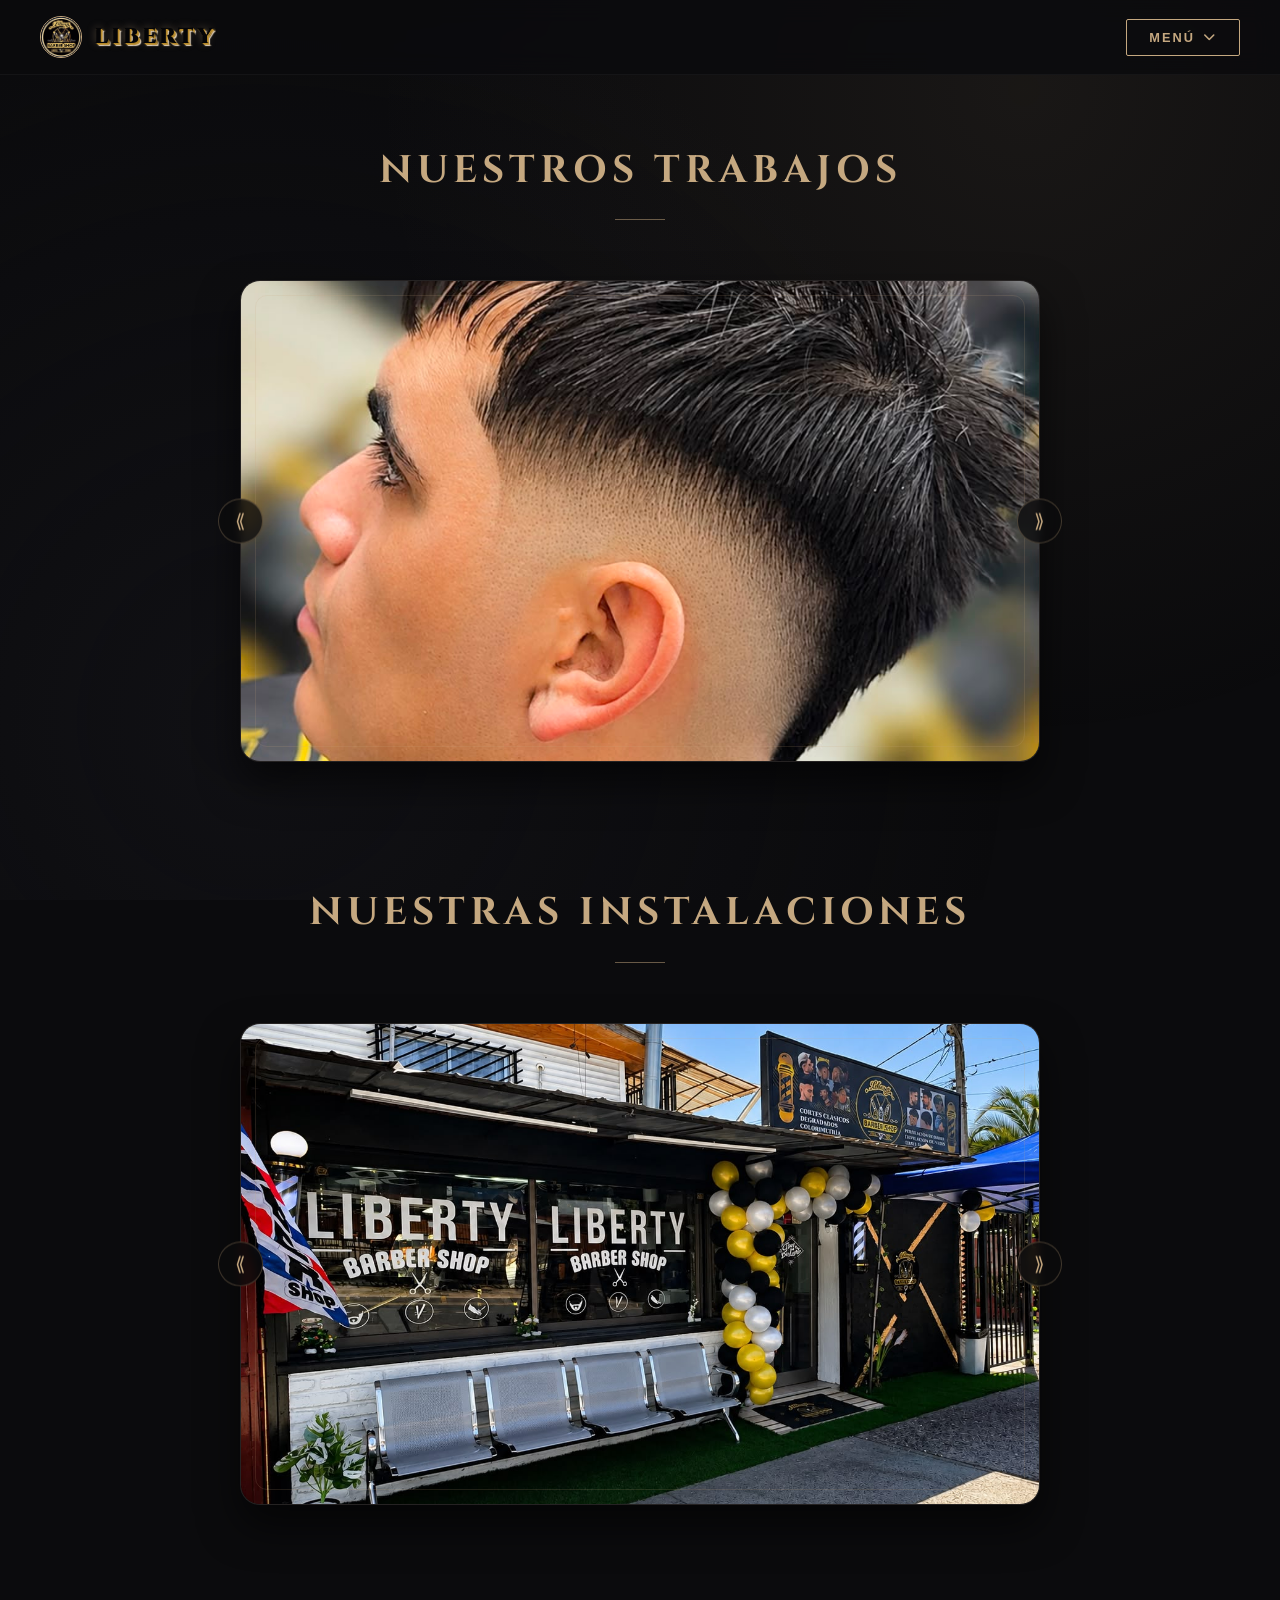
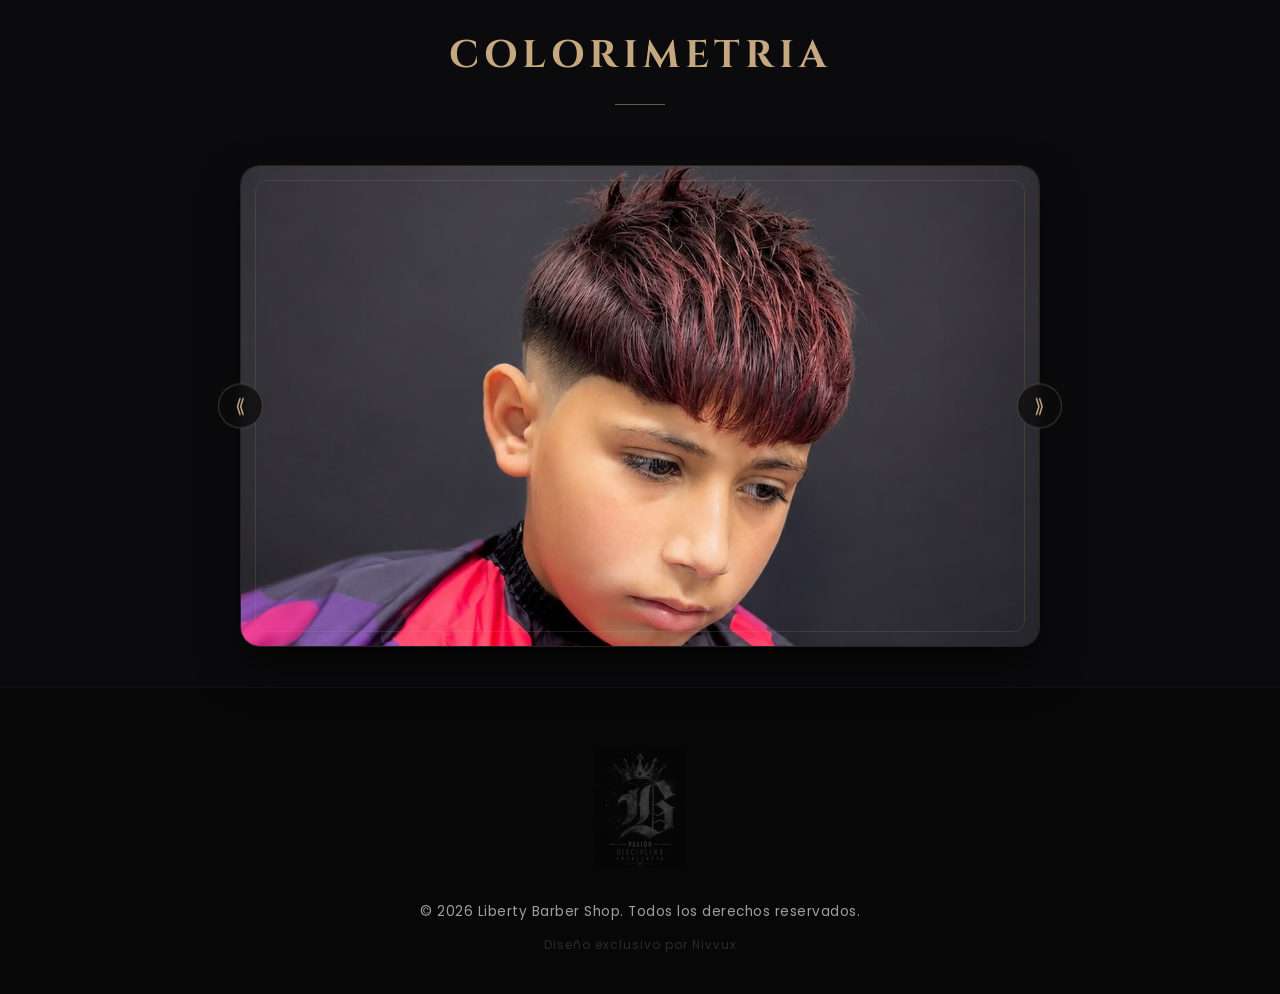
==== galeria.html @ a181b726 "Add files via upload" ====
<!DOCTYPE html>
<html lang="es">
<head>
    <meta charset="UTF-8">
    <meta name="viewport" content="width=device-width, initial-scale=1.0">
    <title>Galería - Liberty Barber Shop | Moda & Estilo</title>
    <link rel="preconnect" href="https://fonts.googleapis.com">
    <link rel="preconnect" href="https://fonts.gstatic.com" crossorigin>
    <link href="https://fonts.googleapis.com/css2?family=Cinzel:wght@500;700;900&family=Poppins:wght@300;400;600&display=swap" rel="stylesheet">
    <link rel="stylesheet" href="https://cdnjs.cloudflare.com/ajax/libs/font-awesome/6.4.0/css/all.min.css">
    <link rel="stylesheet" href="style.css">
</head>
<body>

    <nav class="navbar">
        <div class="nav-logo">
            <a href="index.html" style="text-decoration: none; display: flex; align-items: center; gap: 12px;">
                <img src="logo1.jpeg" alt="Liberty Mini" class="nav-logo-img">
                <span>Liberty</span>
            </a>
        </div>
        <div class="nav-actions">
            <div class="nav-dropdown">
                <button class="nav-btn-sm dropdown-trigger" aria-haspopup="true" aria-expanded="false">
                    Menú <i class="fa-solid fa-chevron-down dropdown-icon"></i>
                </button>
                <div class="dropdown-menu">
                    <a href="index.html" class="dropdown-item"><i class="fa-solid fa-house"></i> Home</a>
                    <a href="quienes-somos.html" class="dropdown-item"><i class="fa-solid fa-users"></i> Nosotros</a>
                    <a href="galeria.html" class="dropdown-item"><i class="fa-solid fa-images"></i> Galería</a>
                    <a href="servicios.html" class="dropdown-item"><i class="fa-solid fa-scissors"></i> Servicios</a>
                    <a href="#faq" class="dropdown-item"><i class="fa-solid fa-circle-question"></i> Preguntas Frecuentes</a>
                </div>
            </div>
        </div>
    </nav>

    <!-- SECCIÓN DE GALERÍA 1 -->
    <section id="galeria" class="section-wrapper" style="padding-top: 120px; margin-top: 20px;">
        <h2 class="section-title">Nuestros Trabajos</h2>
        <div class="gallery-slider-container">
            <div class="gallery-slider" data-tilt>
                <div class="gallery-track">
                    <div class="gallery-slide active"><div class="gallery-frame"><img src="foto1.jpeg" alt="Corte Premium"></div></div>
                    <div class="gallery-slide"><div class="gallery-frame"><img src="foto2.jpeg" alt="Perfilado de Barba"></div></div>
                    <div class="gallery-slide"><div class="gallery-frame"><img src="foto3.jpeg" alt="Fade Moderno"></div></div>
                    <div class="gallery-slide"><div class="gallery-frame"><img src="foto4.jpeg" alt="Diseño de Autor"></div></div>
                    <div class="gallery-slide"><div class="gallery-frame"><img src="foto5.jpeg" alt="Peinado Texturizado"></div></div>
                    <div class="gallery-slide"><div class="gallery-frame"><img src="niño1.jpeg" alt="Peinado Texturizado"></div></div>
                    <div class="gallery-slide"><div class="gallery-frame"><img src="niño2.jpeg" alt="Peinado Texturizado"></div></div>
                    <div class="gallery-slide"><div class="gallery-frame"><img src="niño3.jpeg" alt="Peinado Texturizado"></div></div>
                </div>
            </div>
            <button class="slider-btn prev-btn" aria-label="Anterior">&#10218;</button>
            <button class="slider-btn next-btn" aria-label="Siguiente">&#10219;</button>
        </div>
    </section>

    <!-- SECCIÓN DE GALERÍA 2 -->
    <section id="galeria-instalaciones" class="section-wrapper">
        <h2 class="section-title">Nuestras Instalaciones</h2>
        <div class="gallery-slider-container">
            <div class="gallery-slider" data-tilt>
                <div class="gallery-track">
                    <div class="gallery-slide active"><div class="gallery-frame"><img src="fachadadia.jpeg" alt="Fachada"></div></div>
                    <div class="gallery-slide"><div class="gallery-frame"><img src="lavadocabello.jpeg" alt="Zona lavado"></div></div>
                    <div class="gallery-slide"><div class="gallery-frame"><img src="mueble.jpeg" alt="Bar"></div></div>
                    <div class="gallery-slide"><div class="gallery-frame"><img src="panorama.jpeg" alt="Estación"></div></div>
                    <div class="gallery-slide"><div class="gallery-frame"><img src="interior5.jpeg" alt="Estación"></div></div>
                    <div class="gallery-slide"><div class="gallery-frame"><img src="interior6.jpeg" alt="Estación"></div></div>
                </div>
            </div>
            <button class="slider-btn prev-btn" aria-label="Anterior">&#10218;</button>
            <button class="slider-btn next-btn" aria-label="Siguiente">&#10219;</button>
        </div>
    </section>

    <section id="galeria-instalaciones" class="section-wrapper">
        <h2 class="section-title">Colorimetria</h2>
        <div class="gallery-slider-container">
            <div class="gallery-slider" data-tilt>
                <div class="gallery-track">
                    <div class="gallery-slide active"><div class="gallery-frame"><img src="colorimetria1.jpeg" alt="Fachada"></div></div>
                    <div class="gallery-slide"><div class="gallery-frame"><img src="colorimetria2.jpeg" alt="Zona lavado"></div></div>
                    <div class="gallery-slide"><div class="gallery-frame"><img src="colorimetria3.jpeg" alt="Bar"></div></div>
                    <div class="gallery-slide"><div class="gallery-frame"><img src="colorimetria4.jpeg" alt="Estación"></div></div>
                    <div class="gallery-slide"><div class="gallery-frame"><img src="colorimetria5.jpeg" alt="Estación"></div></div>
                </div>
            </div>
            <button class="slider-btn prev-btn" aria-label="Anterior">&#10218;</button>
            <button class="slider-btn next-btn" aria-label="Siguiente">&#10219;</button>
        </div>
    </section>

    <!-- LIGHTBOX (El visor de fotos tipo PowerPoint) -->
    <div id="lightbox" class="lightbox">
        <span class="close-lightbox">&times;</span>
        <button class="lb-btn lb-prev" onclick="changeImage(-1)">&#10218;</button>
        <img class="lightbox-content" id="full-img" alt="Vista ampliada">
        <button class="lb-btn lb-next" onclick="changeImage(1)">&#10219;</button>
    </div>

     <footer class="luxury-footer">
        <div class="footer-content">
            <img src="logo2.jpeg" alt="Logo Liberty" class="footer-logo-img">
            <p class="footer-rights">&copy; 2026 Liberty Barber Shop. Todos los derechos reservados.</p>
            <p class="dev-credits">Diseño exclusivo por Nivvux</p>
        </div>
    </footer>

    <script src="script.js" defer></script>
</body>
</html>
---- style.css ----
/* ==========================================================================
   INDEX GENERAL DE ESTILOS - LIBERTY BARBER SHOP
   ==========================================================================
   1. VARIABLES DE DISEÑO PREMIUM (Lujo & Sofisticación)
   2. RESET Y ESTILOS BASE
   3. BARRA DE NAVEGACIÓN COMÚN (Navbar & Logo 3D)
   4. MENÚ DESPLEGABLE (Navbar Dropdown)
   5. COMPONENTES COMUNES (Títulos, Botón Flotante y Footer)
   6. ESTILOS EXCLUSIVOS DE LA PÁGINA: INDEX (Hero Split, Combos, Precios)
   7. ESTILOS EXCLUSIVOS DE LA PÁGINA: QUIÉNES SOMOS (Nosotros)
   8. ESTILOS EXCLUSIVOS DE LA PÁGINA: SERVICIOS (Combos, Carta, Barberos)
   9. EFECTOS DE ANIMACIÓN Y SOPORTE (Scroll Reveal, Partículas)
   10. RESPONSIVIDAD Y MEDIA QUERIES (Breakpoints Críticos)
   ========================================================================== */

/* ==========================================================================
   1. VARIABLES DE DISEÑO PREMIUM
   ========================================================================== */
:root {
    --color-bg-dark: #0b0b0d;       
    --color-bg-card: #131317;       
    --color-bg-nav: rgba(11, 11, 13, 0.85);
    --color-gold: #c5a880;          
    --color-gold-hover: #e5d5be;    
    --color-gold-glow: rgba(197, 168, 128, 0.12);
    --color-text-white: #f5f5f7;    
    --color-text-muted: #9e9ea7;    
    --color-wsp: #25d366;           
    --color-wsp-dark: #128c7e;
    --font-display: 'Cinzel', serif;
    --font-sans: 'Poppins', sans-serif;
    --border-glow: 1px solid rgba(197, 168, 128, 0.1); 
    --transition-premium: all 0.5s cubic-bezier(0.16, 1, 0.3, 1); 
    --shadow-premium: 0 20px 40px rgba(0, 0, 0, 0.6);
}

/* ==========================================================================
   2. RESET Y ESTILOS BASE
   ========================================================================== */
*, *::before, *::after {
    margin: 0;
    padding: 0;
    box-sizing: border-box;
}

html {
    scroll-behavior: smooth;
}

body {
    background-color: var(--color-bg-dark);
    color: var(--color-text-white);
    font-family: var(--font-sans);
    line-height: 1.6;
    overflow-x: hidden; 
    width: 100%;
    max-width: 100vw;
    position: relative;
}

/* Fondo difuminado de lujo */
body::before {
    content: '';
    position: fixed;
    top: 0;
    left: 0;
    width: 100%;
    height: 100%;
    background: 
        radial-gradient(circle at 80% 10%, rgba(197, 168, 128, 0.08) 0%, transparent 50%),
        radial-gradient(circle at 20% 80%, rgba(20, 20, 25, 0.6) 0%, transparent 60%);
    z-index: -2;
    pointer-events: none;
}

img, video, iframe {
    max-width: 100%;
    height: auto;
}

.container {
    max-width: 1200px;
    margin: 0 auto;
    padding: 0 24px;
}

/* ==========================================================================
   3. BARRA DE NAVEGACIÓN COMÚN (NAVBAR)
   ========================================================================== */
.navbar {
    position: fixed;
    top: 0;
    left: 0;
    width: 100%;
    height: 75px;
    background: var(--color-bg-nav);
    backdrop-filter: blur(12px);
    -webkit-backdrop-filter: blur(12px);
    border-bottom: 1px solid rgba(255, 255, 255, 0.04);
    display: flex;
    align-items: center;
    justify-content: space-between;
    padding: 0 40px;
    z-index: 1000;
}

.nav-logo {
    display: flex;
    align-items: center;
    gap: 16px;
    overflow: hidden;
    height: 100%;
}

.nav-logo-img {
    height: 42px;
    width: 42px;
    border-radius: 50%;
    border: 1px solid var(--color-gold);
    object-fit: cover;
}

.nav-logo span {
    font-family: var(--font-display);
    font-size: 1.35rem;
    font-weight: 900;
    letter-spacing: 3px;
    text-transform: uppercase;
    color: #0b0b0d; 
    -webkit-text-fill-color: #050507;
    text-shadow: 
        1px 1px 0px #b38728,
        2px 2px 0px #bf953f,
        3px 3px 1px #e5d5be,
        0px 0px 8px rgba(197, 168, 128, 0.4);
    display: inline-block;
    transition: var(--transition-premium);
}

.nav-logo:hover span {
    text-shadow: 
        1px 1px 0px #b38728,
        2px 2px 0px #bf953f,
        3px 3px 3px #fcf6ba,
        0px 0px 15px rgba(197, 168, 128, 0.8);
    transform: scale(1.02);
}

.nav-actions {
    display: flex;
    align-items: center;
    gap: 30px;
}

.nav-link {
    color: var(--color-text-muted);
    text-decoration: none;
    font-size: 0.85rem;
    font-weight: 600;
    letter-spacing: 2px;
    text-transform: uppercase;
    transition: var(--transition-premium);
}

.nav-link:hover {
    color: var(--color-gold);
}

.nav-btn-sm {
    background: transparent;
    color: var(--color-gold);
    border: 1px solid var(--color-gold);
    padding: 10px 22px;
    font-size: 0.8rem;
    font-weight: 600;
    letter-spacing: 2px;
    text-transform: uppercase;
    text-decoration: none;
    border-radius: 2px;
    transition: var(--transition-premium);
}

.nav-btn-sm:hover {
    background: var(--color-gold);
    color: var(--color-bg-dark);
    box-shadow: 0 0 15px rgba(197, 168, 128, 0.3);
}

/* ==========================================================================
   4. MENÚ DESPLEGABLE (NAV-DROPDOWN)
   ========================================================================== */
.nav-dropdown {
    position: relative;
    display: inline-block;
}

.dropdown-trigger {
    display: inline-flex;
    align-items: center;
    gap: 8px;
    cursor: pointer;
    background: transparent;
    outline: none;
}

.dropdown-icon {
    font-size: 0.75rem;
    transition: transform 0.3s ease;
}

.nav-dropdown.active .dropdown-trigger {
    background: var(--color-gold);
    color: var(--color-bg-dark);
}

.nav-dropdown.active .dropdown-icon {
    transform: rotate(180deg);
}

.dropdown-menu {
    position: absolute;
    top: calc(100% + 10px);
    right: 0;
    width: 220px;
    background: rgba(19, 19, 23, 0.96);
    border: 1px solid rgba(197, 168, 128, 0.25);
    border-radius: 8px;
    padding: 10px 0;
    box-shadow: 0 10px 30px rgba(0, 0, 0, 0.8);
    backdrop-filter: blur(10px);
    -webkit-backdrop-filter: blur(10px);
    opacity: 0;
    visibility: hidden;
    transform: translateY(-10px);
    transition: opacity 0.3s cubic-bezier(0.16, 1, 0.3, 1), 
                transform 0.3s cubic-bezier(0.16, 1, 0.3, 1), 
                visibility 0.3s;
    z-index: 1100;
}

.nav-dropdown.active .dropdown-menu {
    opacity: 1;
    visibility: visible;
    transform: translateY(0);
}

.dropdown-item {
    display: flex;
    align-items: center;
    gap: 12px;
    padding: 12px 20px;
    color: var(--color-text-muted);
    text-decoration: none;
    font-size: 0.85rem;
    font-weight: 500;
    letter-spacing: 1px;
    transition: var(--transition-premium);
}

.dropdown-item i {
    font-size: 0.9rem;
    color: var(--color-gold);
    width: 16px;
    text-align: center;
}

.dropdown-item:hover {
    background: rgba(197, 168, 128, 0.08);
    color: var(--color-text-white);
    padding-left: 25px;
}

/* ==========================================================================
   5. COMPONENTES COMUNES (TÍTULOS, BOTÓN WSP Y FOOTER)
   ========================================================================== */
.section-wrapper {
    padding: 80px 0 40px;
}

.section-title {
    font-family: var(--font-display);
    color: var(--color-gold);
    text-align: center;
    font-size: 2.4rem;
    letter-spacing: 5px;
    margin-bottom: 60px;
    text-transform: uppercase;
    position: relative;
}

.section-title::after {
    content: '';
    display: block;
    width: 50px;
    height: 1px;
    background: var(--color-gold);
    margin: 18px auto 0;
    opacity: 0.5;
}

.wsp-float {
    position: fixed;
    width: 56px;
    height: 56px;
    bottom: 30px;
    right: 30px;
    background-color: var(--color-wsp-dark);
    color: #fff;
    border-radius: 50%;
    display: flex;
    align-items: center;
    justify-content: center;
    font-size: 28px;
    box-shadow: 0 8px 25px rgba(0,0,0,0.5);
    z-index: 999;
    text-decoration: none;
    transition: var(--transition-premium);
}

.wsp-float:hover {
    transform: scale(1.1) rotate(8deg);
    background-color: #075e54;
}

.luxury-footer {
    border-top: 1px solid rgba(255, 255, 255, 0.04);
    background: #070708;
    padding: 60px 20px 40px;
    text-align: center;
}

.footer-content {
    max-width: 600px;
    margin: 0 auto;
}

.footer-logo-img {
    max-width: 90px;
    height: auto;
    margin-bottom: 25px;
    filter: grayscale(1) opacity(0.25);
    transition: var(--transition-premium);
}

.luxury-footer:hover .footer-logo-img {
    filter: grayscale(0) opacity(0.65) drop-shadow(0 0 8px rgba(197, 168, 128, 0.2));
}

.footer-rights {
    color: var(--color-text-muted);
    font-size: 0.85rem;
    letter-spacing: 0.5px;
    margin-bottom: 12px;
}

.dev-credits {
    font-size: 0.75rem;
    color: rgba(255, 255, 255, 0.15);
    letter-spacing: 1px;
}

/* ==========================================================================
   6. ESTILOS EXCLUSIVOS DE LA PÁGINA: INDEX
   ========================================================================== */
.hero-split {
    min-height: 90vh;
    padding: 120px 40px 60px;
    display: flex;
    flex-direction: column; 
    align-items: center;    
    justify-content: center; 
    text-align: center;     
    gap: 40px;
    max-width: 1400px;
    margin: 0 auto;
}

.hero-content {
    flex: none; 
    width: 100%;
    max-width: 600px;
    display: flex;
    flex-direction: column;
    align-items: center; 
}

.hero-schedule-box {
    margin: 25px auto 0 auto; 
}

.brand-badge {
    display: inline-block;
    font-family: var(--font-sans);
    font-size: 0.8rem;
    font-weight: 600;
    letter-spacing: 4px;
    color: var(--color-gold);
    text-transform: uppercase;
    margin-bottom: 20px;
    border-bottom: 1px solid var(--color-gold);
    padding-bottom: 4px;
}

.hero-title {
    font-family: var(--font-display);
    font-size: 3.8rem;
    line-height: 1.1;
    font-weight: 900;
    letter-spacing: 2px;
    text-transform: uppercase;
    margin-bottom: 20px;
}

.hero-title span {
    color: var(--color-gold);
    font-size: 3.4rem;
    display: block;
    font-weight: 500;
}

.hero-subtitle {
    font-family: var(--font-sans);
    color: var(--color-text-muted);
    font-size: 1.05rem;
    letter-spacing: 3px;
    text-transform: uppercase;
    margin-bottom: 40px;
}

.hero-cta-group {
    display: flex;
    gap: 20px;
}

.cta-btn {
    display: inline-flex;
    align-items: center;
    justify-content: center;
    gap: 12px;
    padding: 18px 32px;
    font-size: 0.85rem;
    font-weight: 600;
    letter-spacing: 2px;
    text-decoration: none;
    text-transform: uppercase;
    border-radius: 4px;
    transition: var(--transition-premium);
}

.primary-btn {
    background: var(--color-wsp-dark);
    color: #fff;
    box-shadow: 0 4px 15px rgba(18, 140, 126, 0.2);
}

.primary-btn:hover {
    background: #075e54;
    transform: translateY(-3px);
    box-shadow: 0 10px 25px rgba(18, 140, 126, 0.35);
}

.secondary-btn {
    background: transparent;
    color: var(--color-gold);
    border: 1px solid rgba(197, 168, 128, 0.4);
}

.secondary-btn:hover {
    background: rgba(197, 168, 128, 0.05);
    border-color: var(--color-gold);
    color: var(--color-text-white);
    transform: translateY(-3px);
}

/* Mosaico Visual Derecho (Index) */
.hero-visual-grid {
    flex: 1;
    display: grid;
    grid-template-columns: repeat(12, 1fr);
    grid-template-rows: repeat(12, 1fr);
    height: 550px;
    position: relative;
}

.visual-box {
    position: relative;
    overflow: hidden;
    border-radius: 12px;
    box-shadow: var(--shadow-premium);
    transition: transform 0.1s ease;
}

.visual-box img {
    width: 100%;
    height: 100%;
    object-fit: cover;
    display: block;
    transition: transform 0.8s var(--transition-premium);
}

.visual-box:hover img {
    transform: scale(1.06);
}

.visual-box::after {
    content: '';
    position: absolute;
    top: 12px;
    left: 12px;
    right: 12px;
    bottom: 12px;
    border: 1px solid rgba(197, 168, 128, 0.2);
    border-radius: 8px;
    pointer-events: none;
    z-index: 2;
}

.main-img {
    grid-column: 1 / 9;
    grid-row: 1 / 11;
    border: 2px solid rgba(197, 168, 128, 0.25);
    z-index: 2;
}

.sub-img {
    grid-column: 6 / 13;
    grid-row: 4 / 13;
    border: 1px solid rgba(197, 168, 128, 0.15);
    z-index: 3;
}

.visual-caption {
    position: absolute;
    bottom: 0;
    left: 0;
    width: 100%;
    background: linear-gradient(to top, rgba(0,0,0,0.85) 0%, transparent 100%);
    color: var(--color-gold);
    font-family: var(--font-display);
    padding: 30px 24px 16px;
    font-size: 1rem;
    letter-spacing: 2px;
    text-transform: uppercase;
    z-index: 4;
}

/* Combos Exclusivos (Tarjetas Acordeón) */
.combos-new-grid {
    display: grid;
    grid-template-columns: repeat(auto-fit, minmax(320px, 1fr));
    gap: 30px;
    perspective: 1000px;
}

.combo-card-new {
    background: linear-gradient(145deg, #16161a 0%, #0f0f12 100%);
    border: var(--border-glow);
    border-radius: 16px;
    padding: 45px 35px 35px;
    position: relative;
    display: flex;
    flex-direction: column;
    justify-content: space-between;
    transition: transform 0.1s ease, box-shadow 0.4s ease;
    transform-style: preserve-3d;
}

.combo-card-new.featured-new {
    border: 1px solid rgba(197, 168, 128, 0.35);
    background: linear-gradient(145deg, #1c1c22 0%, #0f0f12 100%);
    box-shadow: 0 15px 40px rgba(197, 168, 128, 0.04);
}

.card-badge {
    position: absolute;
    top: -12px;
    left: 35px;
    background: #1c1c22;
    border: 1px solid rgba(197, 168, 128, 0.3);
    color: var(--color-text-muted);
    font-size: 0.65rem;
    font-weight: 600;
    letter-spacing: 2px;
    padding: 4px 14px;
    border-radius: 4px;
    text-transform: uppercase;
}

.premium-badge {
    background: linear-gradient(90deg, #c5a880, #e5d5be);
    color: var(--color-bg-dark);
    font-weight: 700;
    border: none;
    box-shadow: 0 4px 12px rgba(197, 168, 128, 0.2);
}

.card-header-new {
    border-bottom: 1px solid rgba(255, 255, 255, 0.05);
    padding-bottom: 20px;
    margin-bottom: 25px;
}

.card-header-new h3 {
    font-family: var(--font-display);
    font-size: 1.4rem;
    letter-spacing: 1px;
    margin-bottom: 10px;
}

.card-header-new .price {
    font-family: var(--font-display);
    font-size: 2rem;
    color: var(--color-gold);
    font-weight: 700;
}

.combo-details {
    max-height: 0;
    overflow: hidden;
    opacity: 0;
    transition: max-height 0.6s cubic-bezier(0.16, 1, 0.3, 1), opacity 0.4s ease;
}

.combo-card-new.active .combo-details {
    max-height: 500px;
    opacity: 1;
    margin-bottom: 20px;
}

.combo-list {
    list-style: none;
}

.combo-list li {
    font-size: 0.9rem;
    color: var(--color-text-muted);
    margin-bottom: 12px;
    padding-left: 22px;
    position: relative;
}

.combo-list li::before {
    content: '✦';
    position: absolute;
    left: 0;
    color: var(--color-gold);
    font-size: 0.8rem;
}

.toggle-details-btn {
    background: transparent;
    border: none;
    color: var(--color-gold);
    font-family: var(--font-sans);
    font-size: 0.75rem;
    font-weight: 600;
    letter-spacing: 2px;
    text-transform: uppercase;
    cursor: pointer;
    display: inline-flex;
    align-items: center;
    justify-content: center;
    gap: 8px;
    margin-top: 15px;
    padding: 8px 0;
    width: 100%;
    transition: var(--transition-premium);
}

.toggle-details-btn:hover {
    color: var(--color-text-white);
}

.toggle-details-btn i {
    transition: transform 0.4s ease;
    font-size: 0.7rem;
}

.combo-card-new.active .toggle-details-btn i {
    transform: rotate(180deg);
}

/* Carta de Precios a Dos Columnas */
.menu-dual-column {
    display: grid;
    grid-template-columns: 1fr;
    gap: 50px;
    background: linear-gradient(145deg, #131317 0%, #0b0b0d 100%);
    border: var(--border-glow);
    border-radius: 20px;
    padding: 50px;
    box-shadow: var(--shadow-premium);
}

@media (min-width: 992px) {
    .menu-dual-column {
        grid-template-columns: 1fr 1fr;
        gap: 80px;
    }
}

.menu-block h3 {
    font-family: var(--font-display);
    color: var(--color-text-white);
    font-size: 1.3rem;
    letter-spacing: 2px;
    text-transform: uppercase;
    margin-bottom: 35px;
    display: flex;
    align-items: center;
}

.gold-icon-small {
    color: var(--color-gold);
    margin-right: 12px;
    font-size: 1.1rem;
}

.eval-tag {
    font-family: var(--font-sans);
    font-size: 0.7rem;
    color: var(--color-text-muted);
    text-transform: none;
    margin-left: 10px;
    font-weight: 400;
}

.menu-list-new {
    display: flex;
    flex-direction: column;
    gap: 24px;
}

.menu-item-new {
    display: flex;
    justify-content: space-between;
    align-items: baseline;
    position: relative;
    padding-bottom: 8px;
    border-bottom: 1px dashed rgba(255, 255, 255, 0.05);
    transition: var(--transition-premium);
}

.menu-item-new:hover {
    border-bottom-color: rgba(197, 168, 128, 0.3);
}

.menu-item-new .item-name {
    font-size: 0.95rem;
    color: var(--color-text-white);
    letter-spacing: 0.5px;
}

.menu-item-new .item-price {
    font-family: var(--font-display);
    color: var(--color-gold);
    font-weight: 700;
    font-size: 1.05rem;
}

/* Quick Info Strip (Ubicación y Horario) */
.info-strip {
    display: grid;
    grid-template-columns: repeat(auto-fit, minmax(280px, 1fr));
    gap: 24px;
    margin: 60px 0 100px;
}

.info-strip-item {
    background: var(--color-bg-card);
    border: var(--border-glow);
    border-radius: 12px;
    padding: 30px;
    display: flex;
    align-items: center;
    gap: 20px;
}

.info-strip-item .gold-icon {
    font-size: 1.8rem;
    color: var(--color-gold);
    background: var(--color-gold-glow);
    width: 55px;
    height: 55px;
    border-radius: 50%;
    display: flex;
    align-items: center;
    justify-content: center;
    flex-shrink: 0;
}

.info-strip-item h4 {
    font-family: var(--font-display);
    font-size: 1rem;
    letter-spacing: 1px;
    text-transform: uppercase;
    margin-bottom: 4px;
}

.info-strip-item p {
    color: var(--color-text-muted);
    font-size: 0.9rem;
    display: flex;
    align-items: center;
    gap: 8px;
}

.status-dot {
    width: 8px;
    height: 8px;
    background-color: #2ecc71;
    border-radius: 50%;
    display: inline-block;
    box-shadow: 0 0 8px #2ecc71;
}

/* ==========================================================================
   7. ESTILOS EXCLUSIVOS DE LA PÁGINA: QUIÉNES SOMOS (quienes-somos.html)
   ========================================================================== */
.about-page .page-header, .services-page .page-header {
    text-align: center;
    padding: 140px 0 40px;
}

.story-grid {
    display: grid;
    grid-template-columns: 1fr;
    gap: 50px;
    align-items: center;
    margin-bottom: 80px;
}

@media (min-width: 992px) {
    .story-grid {
        grid-template-columns: 1.2fr 1fr; 
    }
    
    .reverse-grid {
        direction: rtl; 
    }
    
    .reverse-grid .story-content {
        direction: ltr; 
    }
}

.story-visual {
    position: relative;
    border-radius: 12px;
    overflow: hidden;
    box-shadow: var(--shadow-premium);
}

.about-img-frame {
    width: 100%;
    height: auto;
    max-height: 480px;
    object-fit: cover;
    display: block;
    transition: transform 0.6s var(--transition-premium);
}

.story-visual:hover .about-img-frame {
    transform: scale(1.03);
}

.story-content {
    padding: 20px 0;
}

.content-title {
    font-family: var(--font-display);
    color: var(--color-gold);
    font-size: 2rem;
    letter-spacing: 3px;
    text-transform: uppercase;
    margin-bottom: 25px;
}

.story-content p {
    color: var(--color-text-muted);
    font-size: 1rem;
    margin-bottom: 20px;
    line-height: 1.8;
}

.values-grid {
    display: grid;
    grid-template-columns: repeat(auto-fit, minmax(280px, 1fr));
    gap: 30px;
    margin-top: 40px;
}

.value-card {
    background: linear-gradient(145deg, #16161a 0%, #0f0f12 100%);
    border: var(--border-glow);
    padding: 40px 30px;
    border-radius: 12px;
    text-align: center;
    transition: transform 0.4s ease, box-shadow 0.4s ease;
}

.value-card:hover {
    transform: translateY(-50px);
    box-shadow: 0 10px 25px rgba(0, 0, 0, 0.5);
}

.value-card.featured-value {
    border: 1px solid rgba(197, 168, 128, 0.35);
    background: linear-gradient(145deg, #1c1c22 0%, #0f0f12 100%);
}

.value-card h3 {
    font-family: var(--font-display);
    color: var(--color-gold);
    font-size: 1.4rem;
    letter-spacing: 2px;
    margin-bottom: 15px;
    text-transform: uppercase;
}

.value-card p {
    color: var(--color-text-muted);
    font-size: 0.95rem;
    line-height: 1.6;
}

.final-cta {
    background: linear-gradient(145deg, #131317 0%, #0b0b0d 100%);
    border: var(--border-glow);
    border-radius: 16px;
    padding: 50px 30px; 
    text-align: center;
    max-width: 750px;   
    margin: 50px auto 80px;
    box-shadow: var(--shadow-premium), 0 0 25px rgba(197, 168, 128, 0.02);
    position: relative;
    overflow: hidden;
    display: flex;
    flex-direction: column;
    align-items: center;
    justify-content: center;
    transition: transform 0.3s ease, box-shadow 0.3s ease;
}

.final-cta::before {
    content: '';
    position: absolute;
    top: -50%;
    left: -50%;
    width: 200%;
    height: 200%;
    background: radial-gradient(circle, rgba(197, 168, 128, 0.04) 0%, transparent 60%);
    pointer-events: none;
    z-index: 1;
}

.cta-content {
    position: relative;
    z-index: 2;
    width: 100%;
    max-width: 580px; 
    display: flex;
    flex-direction: column;
    align-items: center;
}

.content-title-cta {
    font-family: var(--font-display); 
    color: var(--color-gold);
    font-size: 2.2rem; 
    letter-spacing: 3px;
    text-transform: uppercase;
    margin-bottom: 15px;
    text-shadow: 0 0 10px rgba(197, 168, 128, 0.15);
}

.final-cta p {
    color: var(--color-text-muted);
    font-size: 1.05rem;
    font-family: var(--font-sans);
    letter-spacing: 0.5px;
    line-height: 1.6;
    margin: 0; 
}

@media (min-width: 901px) {
    .final-cta:hover {
        transform: translateY(-3px);
        box-shadow: 0 20px 40px rgba(0, 0, 0, 0.6), 0 0 30px rgba(197, 168, 128, 0.05);
    }
}

@media (max-width: 768px) {
    .final-cta {
        padding: 40px 20px;
        margin: 30px 16px 60px;
        border-radius: 12px;
    }
    .content-title-cta {
        font-size: 1.6rem;
        letter-spacing: 2px;
        margin-bottom: 12px;
    }
    .final-cta p {
        font-size: 0.95rem;
    }
}

/* ==========================================================================
   8. ESTILOS EXCLUSIVOS DE LA PÁGINA: SERVICIOS (servicios.html)
   ========================================================================== */
.barbers-grid {
    display: grid;
    grid-template-columns: repeat(auto-fit, minmax(250px, 1fr));
    gap: 30px;
    margin-top: 40px;
    perspective: 1000px;
}

.barber-card {
    background: linear-gradient(145deg, #16161a 0%, #0f0f12 100%);
    border: var(--border-glow);
    border-radius: 16px;
    padding: 35px 25px;
    text-align: center;
    position: relative;
    display: flex;
    flex-direction: column;
    align-items: center;
    justify-content: space-between;
    transition: transform 0.1s ease, box-shadow 0.4s ease;
    transform-style: preserve-3d;
}

.barber-card:hover {
    box-shadow: 0 15px 35px rgba(197, 168, 128, 0.08);
}

.barber-badge {
    position: absolute;
    top: 15px;
    right: 15px;
    background: var(--color-gold-glow);
    border: 1px solid rgba(197, 168, 128, 0.3);
    color: var(--color-gold);
    font-size: 0.65rem;
    font-weight: 600;
    letter-spacing: 1.5px;
    padding: 3px 10px;
    border-radius: 4px;
    text-transform: uppercase;
}

.barber-img-container {
    width: 110px;
    height: 110px;
    border-radius: 50%;
    border: 2px solid var(--color-gold);
    padding: 5px;
    margin-bottom: 25px;
    display: flex;
    align-items: center;
    justify-content: center;
    background: var(--color-bg-dark);
}

.barber-logo-img-card {
    width: 100%;
    height: 100%;
    border-radius: 50%;
    object-fit: cover;
    transition: transform 0.6s var(--transition-premium);
}

.barber-card:hover .barber-logo-img-card {
    transform: rotate(10deg) scale(1.05);
}

.barber-info {
    margin-bottom: 25px;
}

.barber-name {
    font-family: var(--font-display);
    font-size: 1.25rem;
    letter-spacing: 1px;
    color: var(--color-text-white);
    margin-bottom: 8px;
}

.barber-specialty {
    font-size: 0.85rem;
    color: var(--color-text-muted);
    letter-spacing: 0.5px;
}

.barber-action {
    width: 100%;
}

.barber-wsp-btn {
    display: inline-flex;
    align-items: center;
    justify-content: center;
    gap: 10px;
    width: 100%;
    padding: 12px 20px;
    background: transparent;
    color: var(--color-gold);
    border: 1px solid rgba(197, 168, 128, 0.4);
    border-radius: 6px;
    font-family: var(--font-sans);
    font-size: 0.8rem;
    font-weight: 600;
    letter-spacing: 1.5px;
    text-transform: uppercase;
    text-decoration: none;
    transition: var(--transition-premium);
}

.barber-wsp-btn:hover {
    background: var(--color-gold);
    color: var(--color-bg-dark);
    border-color: var(--color-gold);
    box-shadow: 0 5px 15px rgba(197, 168, 128, 0.25);
}

.services-page .combos-new-grid {
    margin-top: 40px;
}

/* ==========================================================================
   9. EFECTOS DE ANIMACIÓN Y SOPORTE
   ========================================================================== */
.luxury-particles {
    position: fixed;
    top: 0;
    left: 0;
    width: 100%;
    height: 100%;
    pointer-events: none;
    z-index: -1;
    overflow: hidden;
}

.particle {
    position: absolute;
    background: radial-gradient(circle, rgba(197, 168, 128, 0.3) 0%, transparent 70%);
    border-radius: 50%;
    animation: floatParticle 15s infinite linear;
}

@keyframes floatParticle {
    0% { transform: translateY(105vh) scale(0.6); opacity: 0; }
    50% { opacity: 0.6; }
    100% { transform: translateY(-10vh) scale(1.3); opacity: 0; }
}

.reveal {
    opacity: 0;
    transform: translateY(30px);
    transition: opacity 1s cubic-bezier(0.16, 1, 0.3, 1), transform 1s cubic-bezier(0.16, 1, 0.3, 1);
}

.reveal.visible {
    opacity: 1;
    transform: translateY(0);
}

/* ==========================================================================
   10. RESPONSIVIDAD Y MEDIA QUERIES (BREAKPOINTS CRÍTICOS)
   ========================================================================== */
@media (max-width: 1024px) {
    .hero-split {
        padding: 110px 24px 40px;
        gap: 40px;
    }
    .hero-title { font-size: 3rem; }
    .hero-title span { font-size: 2.6rem; }
}

@media (max-width: 900px) {
    .hero-split {
        flex-direction: column;
        text-align: center;
        padding-top: 110px;
        min-height: auto;
    }
    .hero-content {
        max-width: 100%;
    }
    .hero-cta-group {
        justify-content: center;
    }
    .hero-visual-grid {
        width: 100%;
        max-width: 550px;
        height: 450px;
        margin-top: 20px;
    }
    .visual-box, .combo-card-new, .story-visual, .value-card, .barber-card {
        transform: none !important;
        transition: none !important;
    }
    .visual-box:hover img {
        transform: none !important;
    }
}

@media (max-width: 600px) {
    .navbar {
        padding: 0 20px;
    }
    .nav-link {
        display: none; 
    }
    .hero-split {
        padding-left: 16px;
        padding-right: 16px;
    }
    .hero-title { font-size: 2.3rem; }
    .hero-title span { font-size: 2rem; }
    .hero-cta-group {
        flex-direction: column;
        gap: 12px;
    }
    .cta-btn {
        width: 100%;
    }
    .hero-visual-grid {
        height: 350px;
    }
    .menu-dual-column {
        padding: 30px 20px;
    }
    .menu-block h3 {
        margin-bottom: 25px;
    }
    .info-strip {
        margin-bottom: 60px;
    }
    .wsp-float {
        bottom: 20px;
        right: 20px;
    }

    .menu-item-new {
        align-items: center;
        gap: 10px;
    }
    .menu-item-new .item-name {
        font-size: 0.85rem;
        flex-shrink: 1;
    }
    .menu-item-new .item-price {
        font-size: 0.95rem;
        flex-shrink: 0;
    }
    
    .content-title-cta {
        font-size: 1.6rem;
    }
    .final-cta {
        padding: 40px 20px;
    }
    .barbers-grid {
        grid-template-columns: 1fr;
        gap: 20px;
    }
}

@media (max-width: 480px) {
    .combos-new-grid {
        grid-template-columns: 1fr;
        gap: 20px;
    }
    .combo-card-new {
        padding: 35px 20px 25px;
    }
    .card-header-new {
        display: flex;
        flex-direction: column;
        align-items: flex-start;
        gap: 8px;
    }
}

/* ==========================================================================
   ESTILOS ADICIONALES: TARJETAS DE BARBEROS DESPLEGABLES
   ========================================================================== */
.barber-card-collapsible {
    background: linear-gradient(145deg, #16161a 0%, #0f0f12 100%);
    border: var(--border-glow);
    border-radius: 16px;
    padding: 35px 25px 20px;
    text-align: center;
    position: relative;
    display: flex;
    flex-direction: column;
    align-items: center;
    justify-content: space-between;
    transition: transform 0.1s ease, box-shadow 0.4s ease;
    transform-style: preserve-3d;
    cursor: pointer;
}

.barber-card-collapsible:hover {
    box-shadow: 0 15px 35px rgba(197, 168, 128, 0.08);
}

.barber-extra-content {
    width: 100%;
    max-height: 0;
    overflow: hidden;
    opacity: 0;
    transition: max-height 0.6s cubic-bezier(0.16, 1, 0.3, 1), opacity 0.4s ease;
}

/* CORRECCIÓN: Al estar activo, permitimos que el contenedor se expanda */
.barber-card-collapsible.active .barber-extra-content {
    max-height: 1000px; 
    opacity: 1;
    margin-top: 15px;
    margin-bottom: 10px;
}

.barber-toggle-btn {
    background: transparent;
    border: none;
    color: var(--color-gold);
    font-family: var(--font-sans);
    font-size: 0.75rem;
    font-weight: 600;
    letter-spacing: 2px;
    text-transform: uppercase;
    cursor: pointer;
    display: inline-flex;
    align-items: center;
    justify-content: center;
    gap: 8px;
    margin-top: 15px;
    padding: 8px 0;
    width: 100%;
    transition: var(--transition-premium);
}

.barber-toggle-btn:hover {
    color: var(--color-text-white);
}

.barber-toggle-btn i {
    transition: transform 0.4s ease;
    font-size: 0.7rem;
}

.barber-card-collapsible.active .barber-toggle-btn i {
    transform: rotate(180deg);
}

/* CORRECCIÓN: Estilos mejorados para la descripción del barbero */
.barber-description-text {
    font-size: 0.85rem;
    color: var(--color-text-muted);
    margin-top: 12px;
    padding: 0 10px;
    text-align: justify; 
    line-height: 1.6;
    letter-spacing: 0.3px;
    font-style: italic;
    word-wrap: break-word; 
}

/* ==========================================================================
   ESTILOS PERSONALIZADOS: SECCIÓN HISTORIA (FUNDADOR)
   ========================================================================== */
.story-subtitle {
    font-family: var(--font-display); 
    color: var(--color-gold);
    font-size: 1.35rem; 
    font-weight: 700;
    letter-spacing: 2px;
    text-transform: uppercase;
    margin-top: -10px;
    margin-bottom: 25px;
    text-shadow: 0px 0px 8px rgba(197, 168, 128, 0.2);
    display: inline-block;
    border-bottom: 1px solid rgba(197, 168, 128, 0.3);
    padding-bottom: 6px;
}

.story-paragraph-justify {
    color: var(--color-text-muted);
    font-size: 0.98rem;
    line-height: 1.8;
    text-align: justify; 
    text-justify: inter-word;
    max-width: 90%; 
    margin: 0 auto 20px auto; 
}

.story-paragraph-justify strong {
    color: var(--color-text-white);
    font-family: var(--font-display);
    letter-spacing: 1px;
    display: inline-block;
    margin-top: 15px;
}

.story-paragraph-justify span {
    color: var(--color-gold);
    font-size: 0.85rem;
    letter-spacing: 1px;
    text-transform: uppercase;
}

/* ==========================================================================
   AJUSTE ESPECIAL: SECCIÓN PROPÓSITO 
   ========================================================================== */
.purpose-grid {
    grid-template-columns: 1fr !important;
    max-width: 700px;
    margin-left: auto;
    margin-right: auto;
}

.purpose-grid .story-visual {
    max-width: 480px;
    width: 100%;
    margin: 0 auto;
}

.purpose-grid .story-content {
    max-width: 650px;
    margin: 0 auto;
}

@media (min-width: 992px) {
    .purpose-grid {
        display: grid;
        grid-template-columns: 1fr 1fr !important;
        gap: 30px;
        max-width: 900px;
    }

    .purpose-grid .story-visual {
        max-width: 100%;
    }

    .purpose-grid .story-content {
        grid-column: 1 / -1;
        margin: 30px auto 0;
    }
}

/* ==========================================================================
   AJUSTE ESPECIAL: SECCIÓN FUNDADOR 
   ========================================================================== */
.founder-grid {
    grid-template-columns: 1fr !important;
    max-width: 850px;
    margin-left: auto;
    margin-right: auto;
}

.founder-grid .story-visual {
    max-width: 480px;
    width: 100%;
    margin: 0 auto;
}

.founder-grid .story-content {
    max-width: 700px;
    margin: 0 auto;
}

/* ==========================================================================
   RECUADRO DE HORARIOS (HERO)
   ========================================================================== */
.hero-schedule-box {
    background: rgba(10, 10, 10, 0.75); 
    border: 1px solid var(--color-gold); 
    border-radius: 8px;
    padding: 20px 25px;
    max-width: 420px;
    margin: 25px 0 0 0; 
    box-shadow: 0 8px 32px rgba(0, 0, 0, 0.5);
    backdrop-filter: blur(8px); 
    animation: fadeIn 1s ease-in-out;
}

.schedule-title {
    font-family: var(--font-display); 
    color: var(--color-text-white);
    font-size: 1.1rem;
    letter-spacing: 2px;
    text-transform: uppercase;
    margin-bottom: 15px;
    display: flex;
    align-items: center;
    gap: 10px;
    border-bottom: 1px solid rgba(255, 255, 255, 0.1);
    padding-bottom: 8px;
}

.schedule-title i {
    color: var(--color-gold);
}

.schedule-table {
    display: flex;
    flex-direction: column;
    gap: 12px;
}

.schedule-row {
    display: flex;
    justify-content: space-between;
    align-items: center;
    font-size: 0.95rem;
    color: var(--color-text-muted);
}

.schedule-days {
    font-weight: 500;
}

.schedule-hours {
    font-family: var(--font-display); 
    font-weight: 600;
    color: var(--color-text-white);
}

.text-gold .schedule-days {
    color: var(--color-gold);
}
.text-gold .schedule-hours {
    color: var(--color-gold);
    text-shadow: 0 0 8px rgba(197, 168, 128, 0.2);
}

@media (max-width: 768px) {
    .hero-schedule-box {
        margin: 25px auto 0 auto; 
        width: 100%;
        max-width: 360px;
        padding: 15px 20px;
    }
    
    .schedule-row {
        font-size: 0.85rem;
    }
}

/* ==========================================================================
   SECCIÓN DE MAPA (GOOGLE MAPS PREMIUM)
   ========================================================================== */
.map-section {
    padding-bottom: 80px;
    display: flex;
    flex-direction: column;
    align-items: center; 
}

.map-container {
    background: var(--color-bg-card); 
    border: var(--border-glow); 
    border-radius: 16px; 
    padding: 12px; 
    box-shadow: var(--shadow-premium); 
    overflow: hidden; 
    transition: transform 0.1s ease, box-shadow 0.4s ease; 
    
    width: 90%;
    max-width: 500px; 
    height: 380px;    
    margin: 0 auto;   
}

.map-container iframe {
    width: 100%;
    height: 100%; 
    border-radius: 8px;
    display: block;
    filter: grayscale(0.2) contrast(1.1) invert(0.9) hue-rotate(180deg);
    transition: var(--transition-premium);
}

.map-container:hover iframe {
    filter: grayscale(0) contrast(1) invert(0) hue-rotate(0deg);
}

@media (max-width: 768px) {
    .map-container {
        height: 300px; 
    }
}

/* ==========================================================================
   NUEVO CONTENEDOR DE BIENVENIDA (HERO)
   ========================================================================== */
.hero-welcome-box {
    display: flex;
    flex-direction: column;
    justify-content: center;
    align-items: center;
    text-align: center;
    padding: 40px 30px;
    background: rgba(10, 10, 10, 0.6) !important; 
    border: 1px solid rgba(197, 168, 128, 0.2) !important; 
    border-radius: 16px;
    backdrop-filter: blur(8px);
    box-shadow: 0 10px 30px rgba(0, 0, 0, 0.5), 
                inset 0 0 20px rgba(197, 168, 128, 0.05);
    transition: all 0.4s ease;
    position: relative;
    overflow: hidden;
}

.hero-welcome-box::before {
    content: '';
    position: absolute;
    top: -50%;
    left: -50%;
    width: 200%;
    height: 200%;
    background: radial-gradient(circle, rgba(197, 168, 128, 0.05) 0%, transparent 70%);
    opacity: 0;
    transition: opacity 0.6s ease;
    pointer-events: none;
}

.hero-welcome-box:hover::before {
    opacity: 1;
}

.hero-welcome-box:hover {
    transform: translateY(-5px);
    border-color: rgba(197, 168, 128, 0.4) !important;
    box-shadow: 0 15px 35px rgba(0, 0, 0, 0.6), 
                0 0 15px rgba(197, 168, 128, 0.1);
}

.welcome-tag {
    font-size: 0.75rem;
    text-transform: uppercase;
    letter-spacing: 4px;
    color: var(--color-gold, #c5a880);
    margin-bottom: 15px;
    font-weight: 600;
    opacity: 0.8;
}

.welcome-title {
    font-family: var(--font-sans, 'Poppins', sans-serif); 
    font-size: 1.15rem;                 
    line-height: 1.8;                   
    font-weight: 300;                   
    color: var(--color-text-muted, #9e9ea7); 
    margin: 0;
    letter-spacing: 2px;                
    text-transform: uppercase;          
    text-align: center;                 
}

.welcome-title span {
    font-family: var(--font-display, 'Cinzel', serif); 
    font-size: 1.4rem;                  
    font-weight: 700;                   
    letter-spacing: 3px;                
    background: linear-gradient(135deg, #ffffff 0%, var(--color-gold, #c5a880) 50%, #e5d5be 100%);
    -webkit-background-clip: text;
    -webkit-text-fill-color: transparent;
    display: inline-block;
    margin: 6px 0;                      
    text-shadow: 0 0 10px rgba(197, 168, 128, 0.15); 
}

.welcome-divider {
    width: 40px;
    height: 1px;
    background: linear-gradient(90deg, transparent, var(--color-gold, #c5a880), transparent);
    margin: 15px auto 0 auto;
    transition: width 0.4s ease;
}

.hero-welcome-box:hover .welcome-title {
    color: var(--color-text-white, #ffffff); 
}

.hero-welcome-box:hover .welcome-divider {
    width: 70px; 
}

@media (max-width: 480px) {
    .welcome-title {
        font-size: 0.95rem;
        line-height: 1.6;
        letter-spacing: 1.5px;
    }
    .welcome-title span {
        font-size: 1.15rem;
        margin: 4px 0;
    }
}

/* ==========================================================================
   ESTILOS: SECCIÓN PROPÓSITO (STORY CONTENT)
   ========================================================================== */
.story-content {
    max-width: 650px;           
    margin: 40px auto;          
    padding: 40px 35px;         
    background: rgba(18, 18, 22, 0.6); 
    border: 1px solid rgba(197, 168, 128, 0.15); 
    border-radius: 12px;
    box-shadow: 0 15px 35px rgba(0, 0, 0, 0.4);
    backdrop-filter: blur(10px); 
    text-align: center;         
    transition: border-color 0.3s ease, box-shadow 0.3s ease;
}

.story-content:hover {
    border-color: var(--color-gold, #c5a880);
    box-shadow: 0 20px 40px rgba(197, 168, 128, 0.1);
}

.content-title {
    font-family: var(--font-display, 'Cinzel', serif);
    font-size: 2rem;
    font-weight: 700;
    letter-spacing: 3px;
    text-transform: uppercase;
    color: var(--color-gold, #c5a880);
    margin-top: 0;
    margin-bottom: 25px;
    text-shadow: 0 2px 10px rgba(0, 0, 0, 0.5);
}

.story-text {
    font-family: var(--font-sans, 'Poppins', sans-serif);
    font-size: 1rem;
    line-height: 1.8;           
    font-weight: 300;
    color: var(--color-text-muted, #d1d1d6);
    text-align: justify;        
    margin-bottom: 30px;
    text-justify: inter-word;   
}

.story-highlight {
    display: block;             
    font-family: var(--font-sans, 'Poppins', sans-serif);
    font-size: 1.05rem;
    font-style: italic;         
    font-weight: 400;
    color: var(--color-text-muted, #9e9ea7);
    margin: 10px 0;
    text-align: center;         
    letter-spacing: 1px;
}

.story-highlight.accent {
    font-family: var(--font-display, 'Cinzel', serif);
    font-size: 1.15rem;
    font-style: normal;
    font-weight: 700;
    text-transform: uppercase;
    letter-spacing: 2px;
    background: linear-gradient(135deg, #ffffff 0%, var(--color-gold, #c5a880) 100%);
    -webkit-background-clip: text;
    -webkit-text-fill-color: transparent;
    margin-top: 15px;
}

@media (max-width: 900px) {
    .section-wrapper {
        padding: 40px 0 20px;
    }

    .story-content {
        margin: 20px auto; 
        padding: 30px 20px;
    }

    .info-strip {
        margin: 20px 0 40px; 
        gap: 20px;
    }

    .hero-schedule-box {
        margin: 15px auto 0 auto; 
    }
}

/* ==========================================================================
   GALERÍA PREMIUM EN FORMATO SLIDER (LIBERTY BARBER SHOP)
   ========================================================================== */
.gallery-slider-container {
    position: relative;
    max-width: 800px; 
    margin: 40px auto 0 auto;
    perspective: 1000px; 
}

.gallery-slider {
    position: relative;
    border-radius: 20px;
    overflow: hidden;
    background: var(--color-bg-card);
    box-shadow: var(--shadow-premium);
    border: var(--border-glow);
    transition: transform 0.1s ease, box-shadow 0.4s ease;
}

.gallery-track {
    position: relative;
    width: 100%;
    height: 480px; 
}

.gallery-slide {
    position: absolute;
    top: 0;
    left: 0;
    width: 100%;
    height: 100%;
    opacity: 0;
    visibility: hidden;
    transition: opacity 0.6s cubic-bezier(0.25, 1, 0.5, 1), 
                visibility 0.6s cubic-bezier(0.25, 1, 0.5, 1);
    z-index: 1;
}

.gallery-slide.active {
    opacity: 1;
    visibility: visible;
    z-index: 2;
}

.gallery-frame {
    position: relative;
    width: 100%;
    height: 100%;
}

.gallery-frame::after {
    content: '';
    position: absolute;
    top: 14px;
    left: 14px;
    right: 14px;
    bottom: 14px;
    border: 1px solid rgba(197, 168, 128, 0.15);
    border-radius: 12px;
    pointer-events: none;
    z-index: 3;
    transition: var(--transition-premium);
}

.gallery-slide img {
    width: 100%;
    height: 100%;
    object-fit: cover;
    display: block;
    transform: scale(1.03);
    transition: transform 1.2s var(--transition-premium);
}

.gallery-slide.active img {
    transform: scale(1); 
}

.gallery-overlay {
    position: absolute;
    bottom: 0;
    left: 0;
    width: 100%;
    height: 50%;
    background: linear-gradient(to top, rgba(11, 11, 13, 0.95) 0%, rgba(11, 11, 13, 0.3) 70%, transparent 100%);
    padding: 40px 35px 30px;
    display: flex;
    flex-direction: column;
    justify-content: flex-end;
    z-index: 2;
}

.gallery-tag {
    font-family: var(--font-sans);
    font-size: 0.75rem;
    font-weight: 600;
    color: var(--color-gold);
    text-transform: uppercase;
    letter-spacing: 3px;
    margin-bottom: 8px;
}

.gallery-item-title {
    font-family: var(--font-display);
    color: var(--color-text-white);
    font-size: 1.4rem;
    letter-spacing: 1.5px;
    text-transform: uppercase;
    margin: 0;
}

.slider-btn {
    position: absolute;
    top: 50%;
    transform: translateY(-50%);
    background: rgba(11, 11, 13, 0.75);
    border: 1px solid rgba(197, 168, 128, 0.3);
    color: var(--color-gold);
    font-size: 1.2rem;
    width: 45px;
    height: 45px;
    border-radius: 50%;
    cursor: pointer;
    display: flex;
    align-items: center;
    justify-content: center;
    z-index: 10;
    transition: var(--transition-premium);
    backdrop-filter: blur(5px);
}

.slider-btn:hover {
    background: var(--color-gold);
    color: var(--color-bg-dark);
    border-color: var(--color-gold);
    box-shadow: 0 0 15px rgba(197, 168, 128, 0.35);
}

.slider-btn.prev-btn { left: -22px; }
.slider-btn.next-btn { right: -22px; }

.slider-dots {
    display: flex;
    justify-content: center;
    gap: 12px;
    margin-top: 25px;
}

.dot {
    width: 8px;
    height: 8px;
    border-radius: 50%;
    background: rgba(197, 168, 128, 0.25);
    cursor: pointer;
    transition: var(--transition-premium);
}

.dot.active {
    background: var(--color-gold);
    transform: scale(1.25);
    box-shadow: 0 0 8px var(--color-gold);
}

@media (max-width: 768px) {
    .gallery-slider-container {
        max-width: 100%;
        padding: 0 15px;
    }
    .gallery-track {
        height: 350px; 
    }
    .slider-btn {
        width: 38px;
        height: 38px;
        font-size: 1rem;
    }
    .slider-btn.prev-btn { left: -2px; }
    .slider-btn.next-btn { right: -2px; }
    
    .gallery-slider {
        transform: none !important;
    }
}

/* Estilos para el Lightbox */
.lightbox {
    display: none; 
    position: fixed;
    z-index: 2000;
    top: 0;
    left: 0;
    width: 100%;
    height: 100%;
    background: rgba(11, 11, 13, 0.95);
    backdrop-filter: blur(8px);
    justify-content: center;
    align-items: center;
    cursor: pointer;
}

.lightbox-content {
    max-width: 90%;
    max-height: 80%;
    border: 3px solid var(--color-gold);
    border-radius: 8px;
    box-shadow: 0 0 30px rgba(197, 168, 128, 0.3);
    animation: zoomIn 0.3s ease;
}

.close-lightbox {
    position: absolute;
    top: 20px;
    right: 30px;
    color: var(--color-gold);
    font-size: 40px;
    font-weight: bold;
    cursor: pointer;
}

@keyframes zoomIn {
    from { transform: scale(0.8); opacity: 0; }
    to { transform: scale(1); opacity: 1; }
}

/* Estilos para los botones del Lightbox */
.lb-btn {
    position: absolute;
    top: 50%;
    background: rgba(197, 168, 128, 0.2);
    border: 1px solid var(--color-gold);
    color: var(--color-gold);
    font-size: 2rem;
    padding: 10px 20px;
    cursor: pointer;
    border-radius: 50%;
    transition: 0.3s;
}

.lb-btn:hover {
    background: var(--color-gold);
    color: var(--color-bg-dark);
}

.lb-prev { left: 20px; }
.lb-next { right: 20px; }

@media (max-width: 600px) {
    .lb-btn { font-size: 1.2rem; padding: 5px 12px; }
}
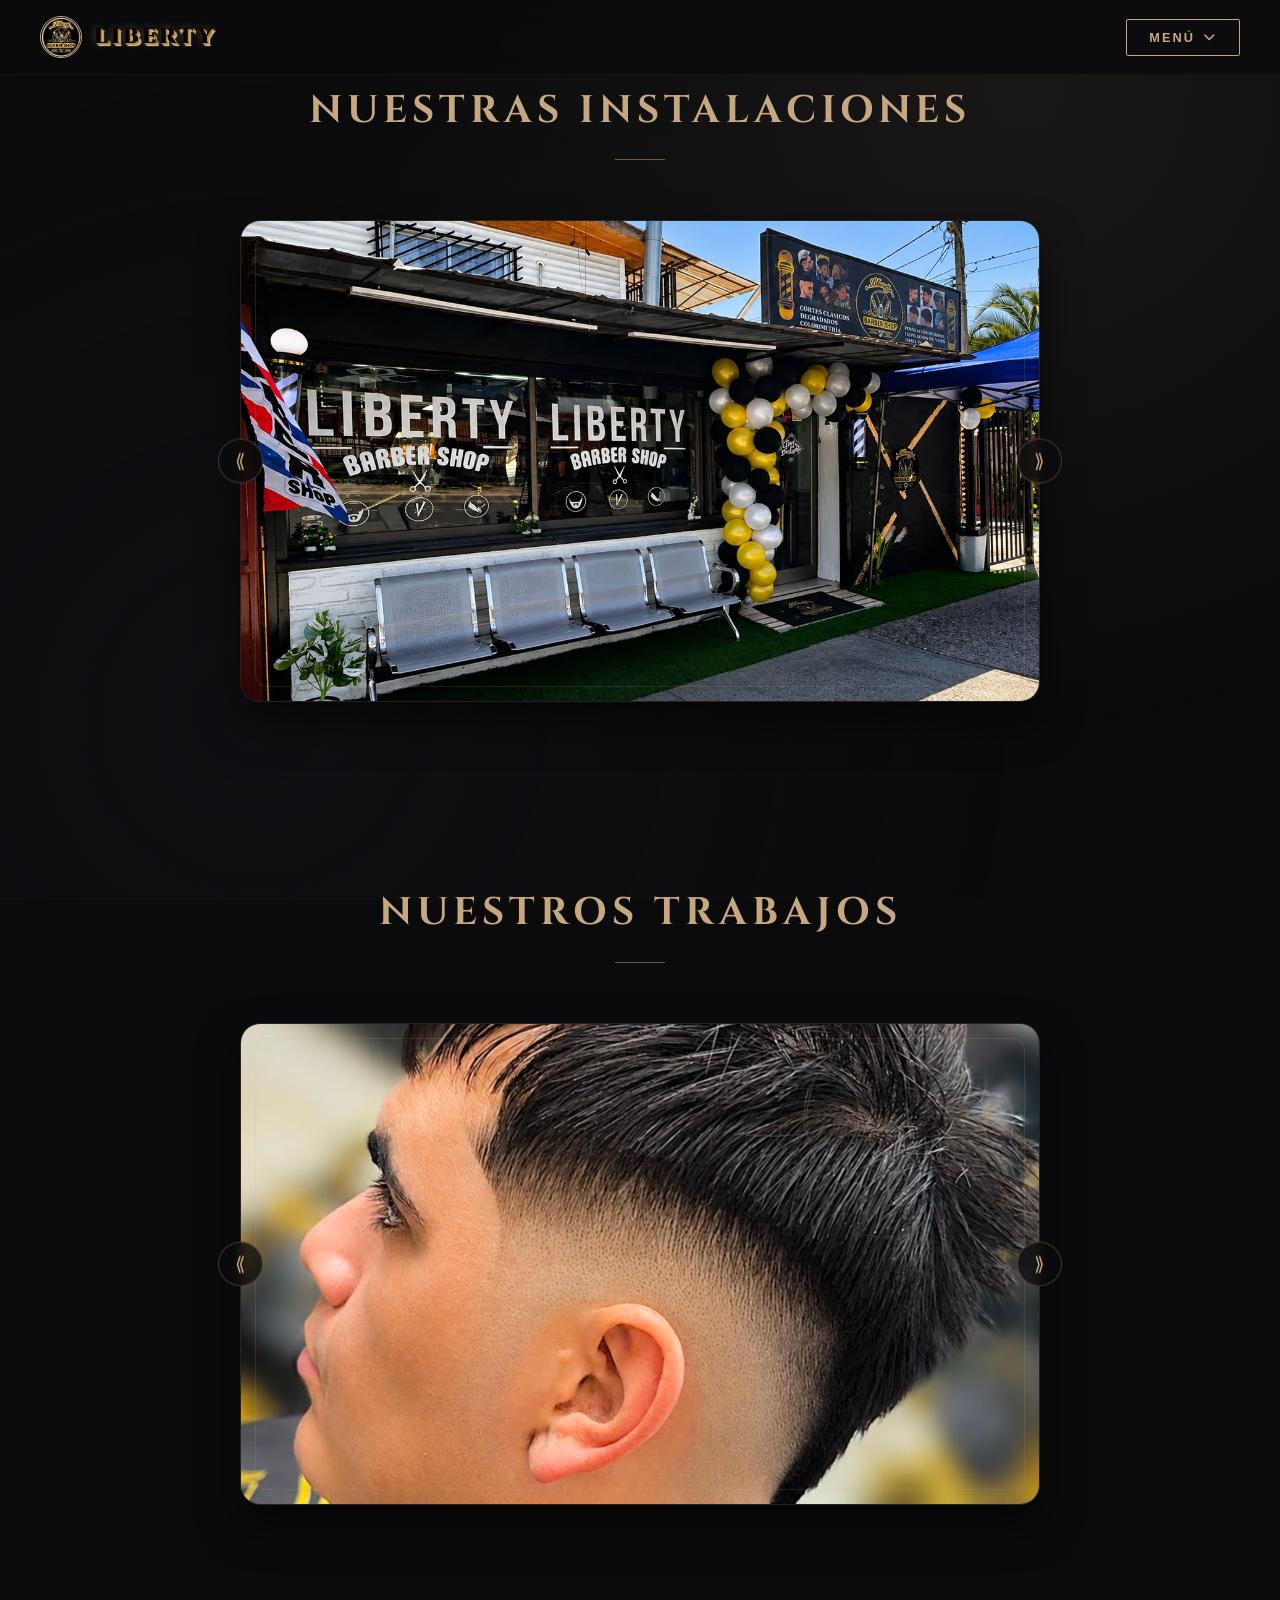
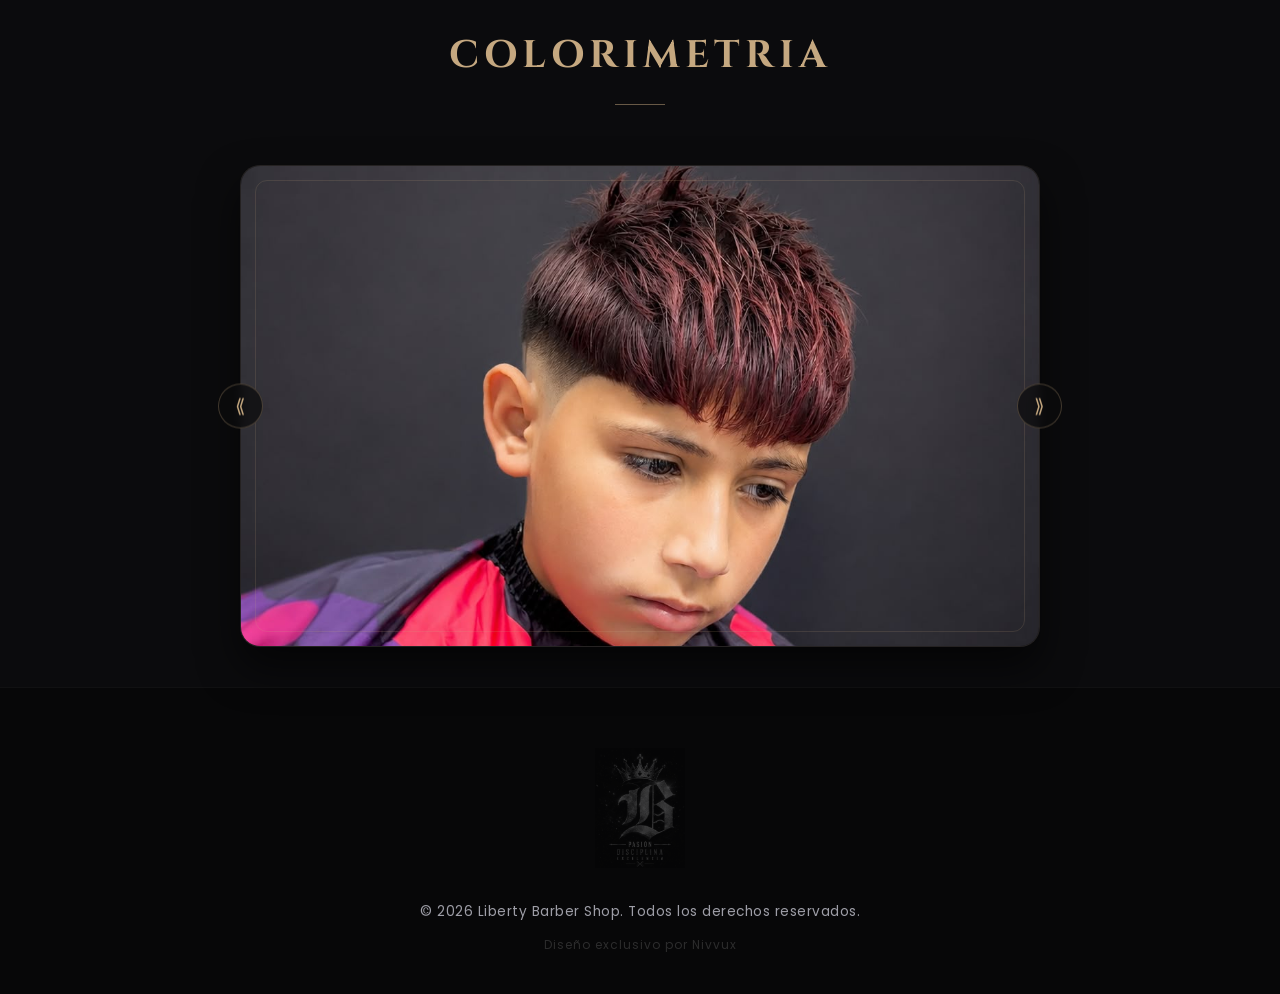
==== commit 4c407ef6: "Update galeria.html" ====
--- a/galeria.html
+++ b/galeria.html
@@ -29,12 +29,27 @@
                     <a href="quienes-somos.html" class="dropdown-item"><i class="fa-solid fa-users"></i> Nosotros</a>
                     <a href="galeria.html" class="dropdown-item"><i class="fa-solid fa-images"></i> Galería</a>
                     <a href="servicios.html" class="dropdown-item"><i class="fa-solid fa-scissors"></i> Servicios</a>
-                    <a href="#faq" class="dropdown-item"><i class="fa-solid fa-circle-question"></i> Preguntas Frecuentes</a>
                 </div>
             </div>
         </div>
     </nav>
-
+    <section id="galeria-instalaciones" class="section-wrapper">
+        <h2 class="section-title">Nuestras Instalaciones</h2>
+        <div class="gallery-slider-container">
+            <div class="gallery-slider" data-tilt>
+                <div class="gallery-track">
+                    <div class="gallery-slide active"><div class="gallery-frame"><img src="fachadadia.jpeg" alt="Fachada"></div></div>
+                    <div class="gallery-slide"><div class="gallery-frame"><img src="lavadocabello.jpeg" alt="Zona lavado"></div></div>
+                    <div class="gallery-slide"><div class="gallery-frame"><img src="mueble.jpeg" alt="Bar"></div></div>
+                    <div class="gallery-slide"><div class="gallery-frame"><img src="panorama.jpeg" alt="Estación"></div></div>
+                    <div class="gallery-slide"><div class="gallery-frame"><img src="interior5.jpeg" alt="Estación"></div></div>
+                    <div class="gallery-slide"><div class="gallery-frame"><img src="interior6.jpeg" alt="Estación"></div></div>
+                </div>
+            </div>
+            <button class="slider-btn prev-btn" aria-label="Anterior">&#10218;</button>
+            <button class="slider-btn next-btn" aria-label="Siguiente">&#10219;</button>
+        </div>
+    </section>
     <!-- SECCIÓN DE GALERÍA 1 -->
     <section id="galeria" class="section-wrapper" style="padding-top: 120px; margin-top: 20px;">
         <h2 class="section-title">Nuestros Trabajos</h2>
@@ -57,24 +72,6 @@
     </section>
 
     <!-- SECCIÓN DE GALERÍA 2 -->
-    <section id="galeria-instalaciones" class="section-wrapper">
-        <h2 class="section-title">Nuestras Instalaciones</h2>
-        <div class="gallery-slider-container">
-            <div class="gallery-slider" data-tilt>
-                <div class="gallery-track">
-                    <div class="gallery-slide active"><div class="gallery-frame"><img src="fachadadia.jpeg" alt="Fachada"></div></div>
-                    <div class="gallery-slide"><div class="gallery-frame"><img src="lavadocabello.jpeg" alt="Zona lavado"></div></div>
-                    <div class="gallery-slide"><div class="gallery-frame"><img src="mueble.jpeg" alt="Bar"></div></div>
-                    <div class="gallery-slide"><div class="gallery-frame"><img src="panorama.jpeg" alt="Estación"></div></div>
-                    <div class="gallery-slide"><div class="gallery-frame"><img src="interior5.jpeg" alt="Estación"></div></div>
-                    <div class="gallery-slide"><div class="gallery-frame"><img src="interior6.jpeg" alt="Estación"></div></div>
-                </div>
-            </div>
-            <button class="slider-btn prev-btn" aria-label="Anterior">&#10218;</button>
-            <button class="slider-btn next-btn" aria-label="Siguiente">&#10219;</button>
-        </div>
-    </section>
-
     <section id="galeria-instalaciones" class="section-wrapper">
         <h2 class="section-title">Colorimetria</h2>
         <div class="gallery-slider-container">
@@ -110,4 +107,4 @@
 
     <script src="script.js" defer></script>
 </body>
-</html>+</html>
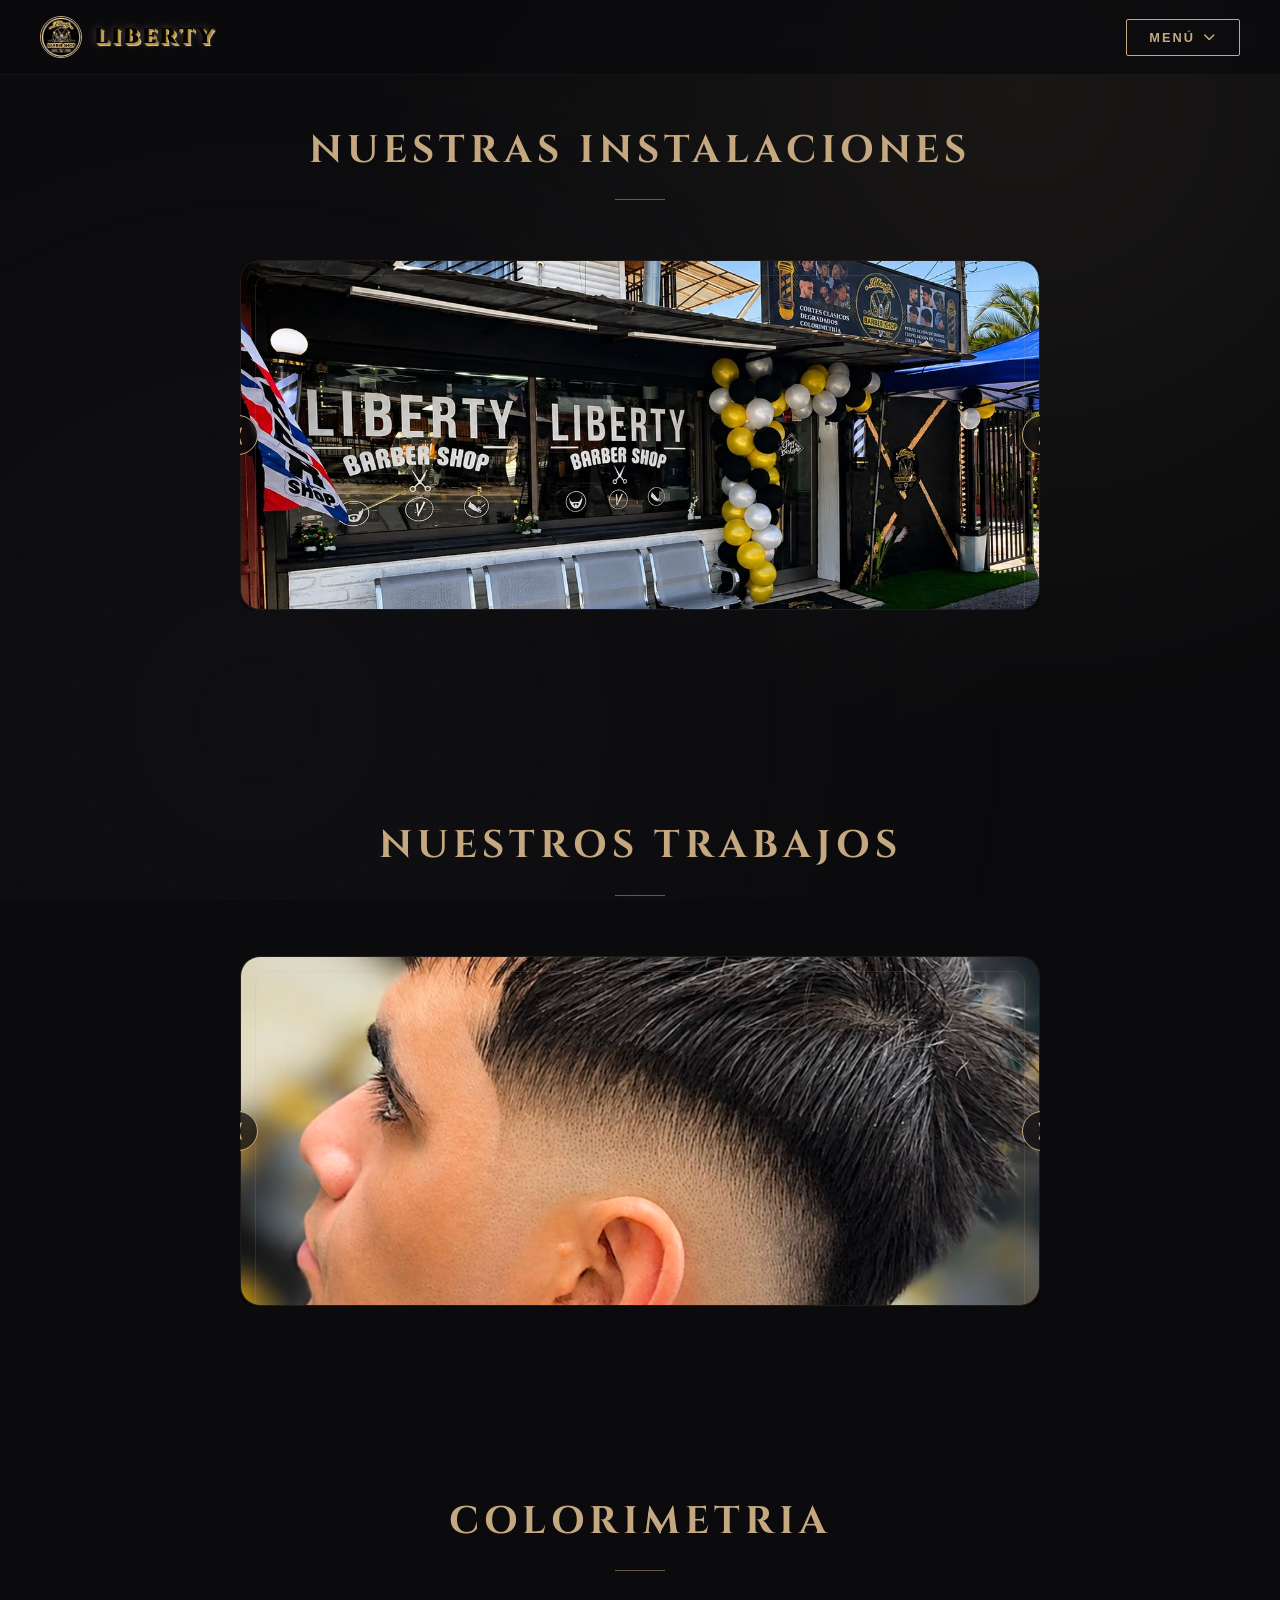
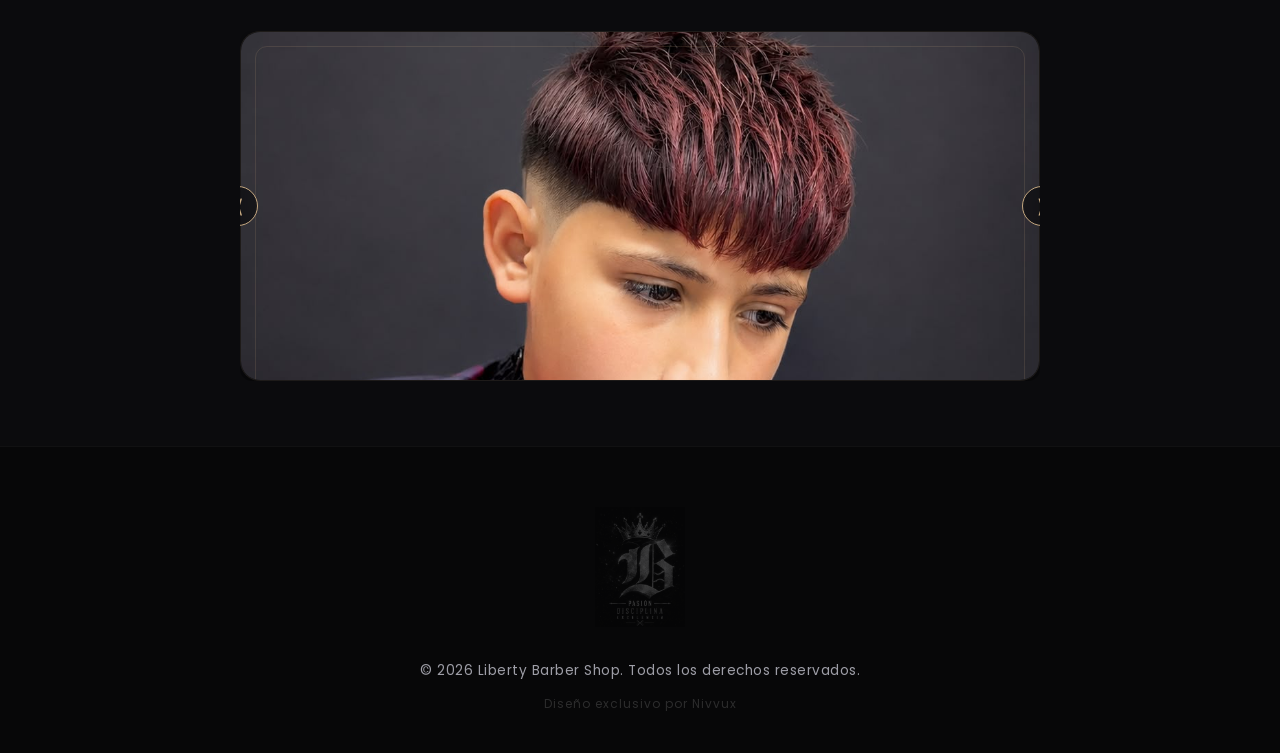
==== commit 3b52bd5c: "Primer commit: subiendo archivos de la barbería" ====
--- a/galeria.html
+++ b/galeria.html
@@ -29,6 +29,8 @@
                     <a href="quienes-somos.html" class="dropdown-item"><i class="fa-solid fa-users"></i> Nosotros</a>
                     <a href="galeria.html" class="dropdown-item"><i class="fa-solid fa-images"></i> Galería</a>
                     <a href="servicios.html" class="dropdown-item"><i class="fa-solid fa-scissors"></i> Servicios</a>
+                    <a href="tienda.html" class="dropdown-item"><i class="fa-solid fa-store"></i> Tienda</a>
+
                 </div>
             </div>
         </div>
--- a/style.css
+++ b/style.css
@@ -2041,4 +2041,148 @@
 
 @media (max-width: 600px) {
     .lb-btn { font-size: 1.2rem; padding: 5px 12px; }
+}
+.section-wrapper {
+    padding: 120px 0 40px; /* Aumentamos el padding superior de 80px a 120px */
+}
+/* ==========================================================================
+   GALERÍA PREMIUM EN FORMATO SLIDER (INTEGRADA EN TIENDA)
+   ========================================================================== */
+.gallery-slider-container {
+    position: relative;
+    width: 100%; /* Ocupa todo el ancho de la tarjeta */
+    margin-bottom: 25px;
+    border-radius: 12px;
+    overflow: hidden;
+}
+
+.gallery-slider {
+    position: relative;
+    width: 100%;
+    height: 350px; /* Ajusta esta altura según prefieras */
+    background: #0b0b0d;
+}
+
+.gallery-track {
+    position: relative;
+    width: 100%;
+    height: 100%;
+}
+
+.gallery-slide {
+    position: absolute;
+    top: 0;
+    left: 0;
+    width: 100%;
+    height: 100%;
+    opacity: 0;
+    visibility: hidden;
+    transition: opacity 0.5s ease-in-out, visibility 0.5s;
+    z-index: 1;
+    cursor: pointer; /* Indica que se puede hacer clic para ampliar */
+}
+
+.gallery-slide.active {
+    opacity: 1;
+    visibility: visible;
+    z-index: 2;
+}
+
+.gallery-frame {
+    position: relative;
+    width: 100%;
+    height: 100%;
+    display: flex;
+    align-items: center;
+    justify-content: center;
+}
+
+.gallery-slide img {
+    max-width: 100%;
+    max-height: 100%;
+    object-fit: contain; /* Mantiene la proporción de la imagen sin recortar */
+    display: block;
+}
+
+/* Botones de navegación del slider */
+.slider-btn {
+    position: absolute;
+    top: 50%;
+    transform: translateY(-50%);
+    background: rgba(11, 11, 13, 0.7);
+    border: 1px solid var(--color-gold);
+    color: var(--color-gold);
+    font-size: 1.2rem;
+    width: 40px;
+    height: 40px;
+    border-radius: 50%;
+    cursor: pointer;
+    display: flex;
+    align-items: center;
+    justify-content: center;
+    z-index: 10;
+    transition: var(--transition-premium);
+    backdrop-filter: blur(3px);
+}
+
+.slider-btn:hover {
+    background: var(--color-gold);
+    color: var(--color-bg-dark);
+    box-shadow: 0 0 10px rgba(197, 168, 128, 0.5);
+}
+
+.prev-btn { left: 15px; }
+.next-btn { right: 15px; }
+
+/* Puntos indicadores */
+.slider-dots {
+    display: flex;
+    justify-content: center;
+    gap: 8px;
+    margin-top: 15px;
+}
+
+.dot {
+    width: 8px;
+    height: 8px;
+    border-radius: 50%;
+    background: rgba(197, 168, 128, 0.3);
+    cursor: pointer;
+    transition: var(--transition-premium);
+}
+
+.dot.active {
+    background: var(--color-gold);
+    transform: scale(1.2);
+}
+
+/* ==========================================================================
+   AJUSTE GENERAL DE PÁGINA
+   ========================================================================== */
+.services-page .page-header {
+    padding-top: 140px; /* Asegura que el título no se oculte tras el navbar */
+}
+/* ==========================================================================
+   CORRECCIÓN PARA EL CUADRO Y SLIDER DE GALERÍA
+   ========================================================================== */
+
+/* 1. Define un contenedor de marco con proporciones fijas (por ejemplo, formato panorámico o cuadrado) */
+.gallery-frame {
+    width: 100%;
+    height: 400px; /* Puedes ajustarlo según prefieras (ej. 350px o 450px) */
+    overflow: hidden;
+    border-radius: 8px;
+    display: flex;
+    align-items: center;
+    justify-content: center;
+    background-color: var(--color-bg-dark);
+}
+
+/* 2. Obliga a todas las imágenes a adaptarse sin deformarse */
+.gallery-frame img {
+    width: 100%;
+    height: 100%;
+    object-fit: cover; /* Recorta proporcionalmente para llenar el espacio sin estirar */
+    object-position: center;
+    display: block;
 }
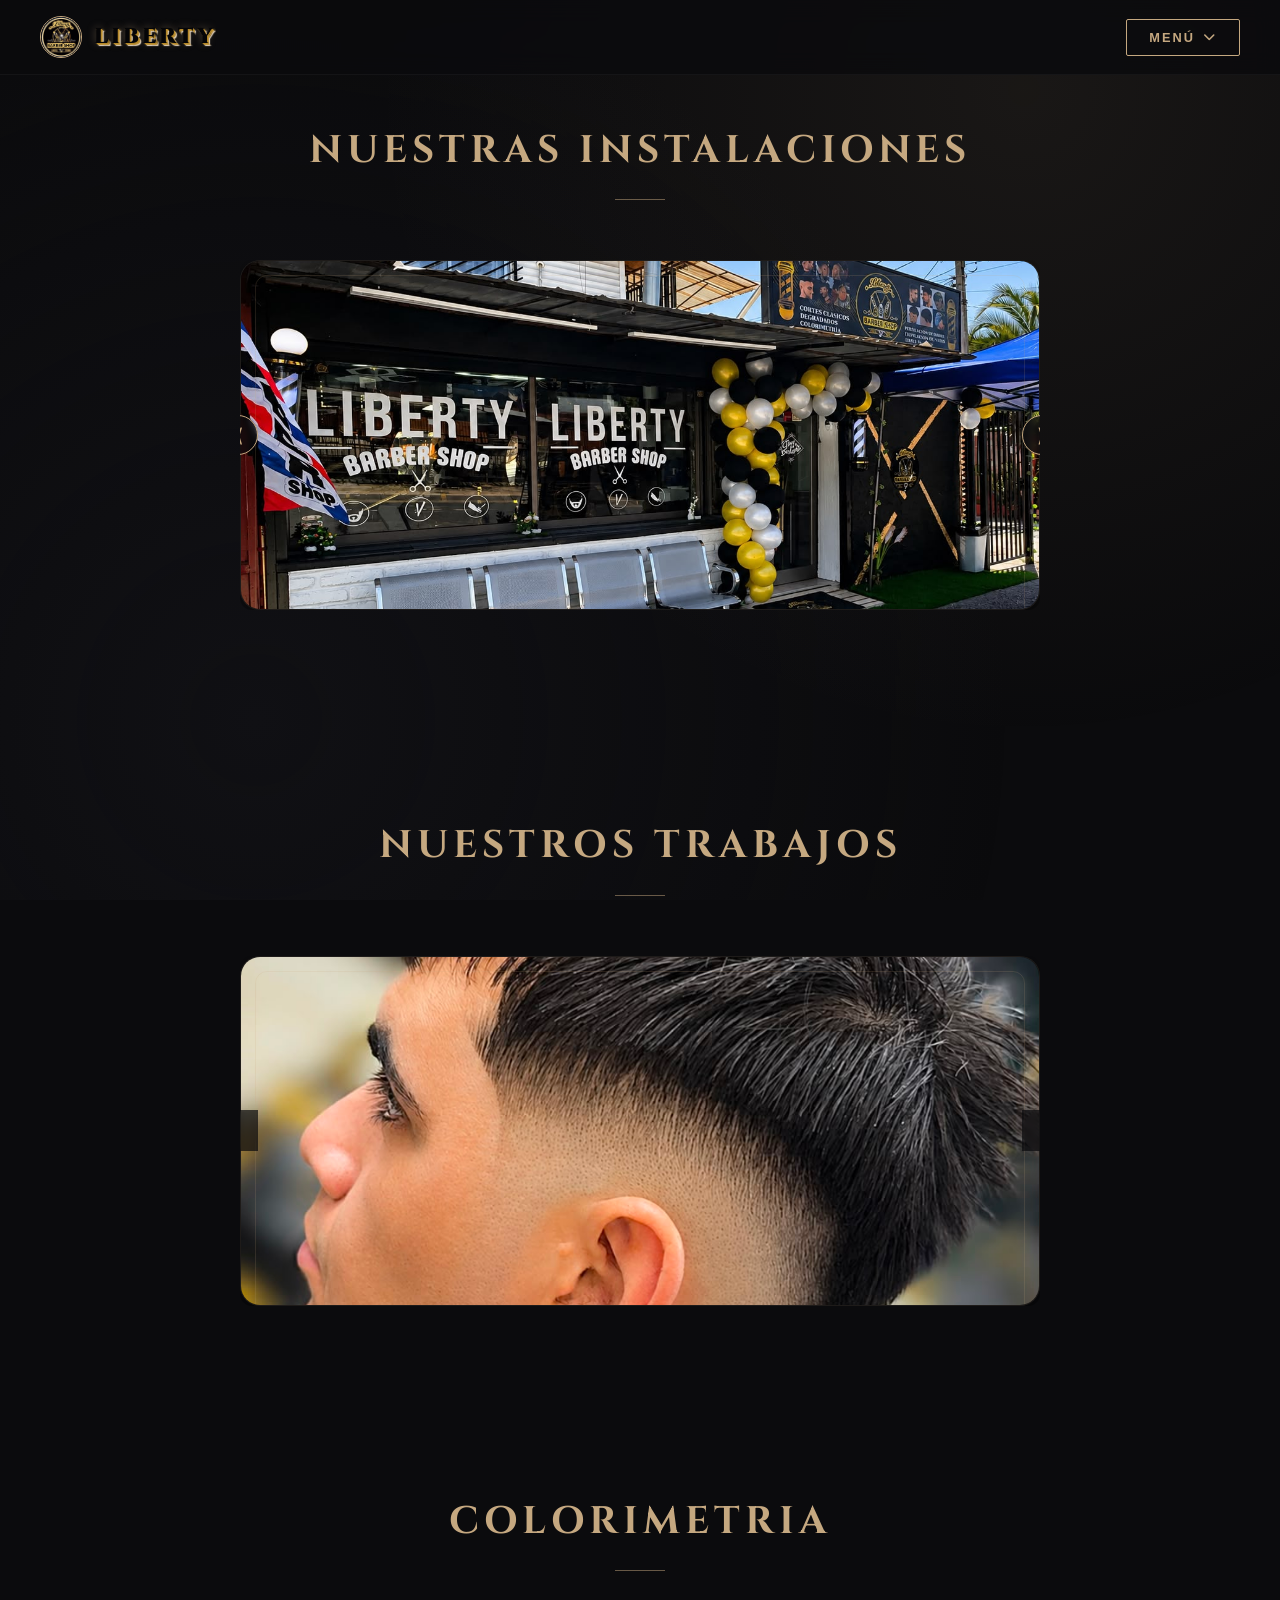
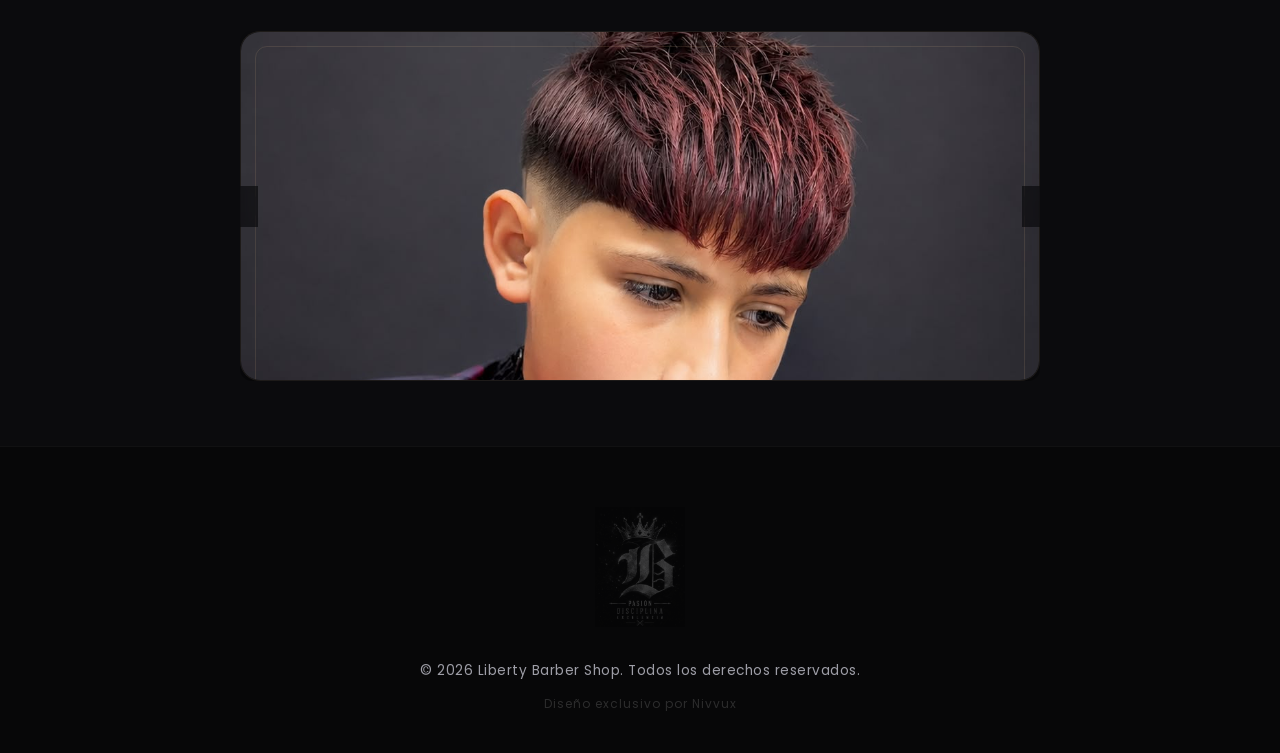
==== commit f00eae8b: "Add favicon link to galeria.html" ====
--- a/galeria.html
+++ b/galeria.html
@@ -1,6 +1,7 @@
 <!DOCTYPE html>
 <html lang="es">
 <head>
+    <link rel="icon" type="image/jpeg" href="logo2.jpeg">
     <meta charset="UTF-8">
     <meta name="viewport" content="width=device-width, initial-scale=1.0">
     <title>Galería - Liberty Barber Shop | Moda & Estilo</title>
